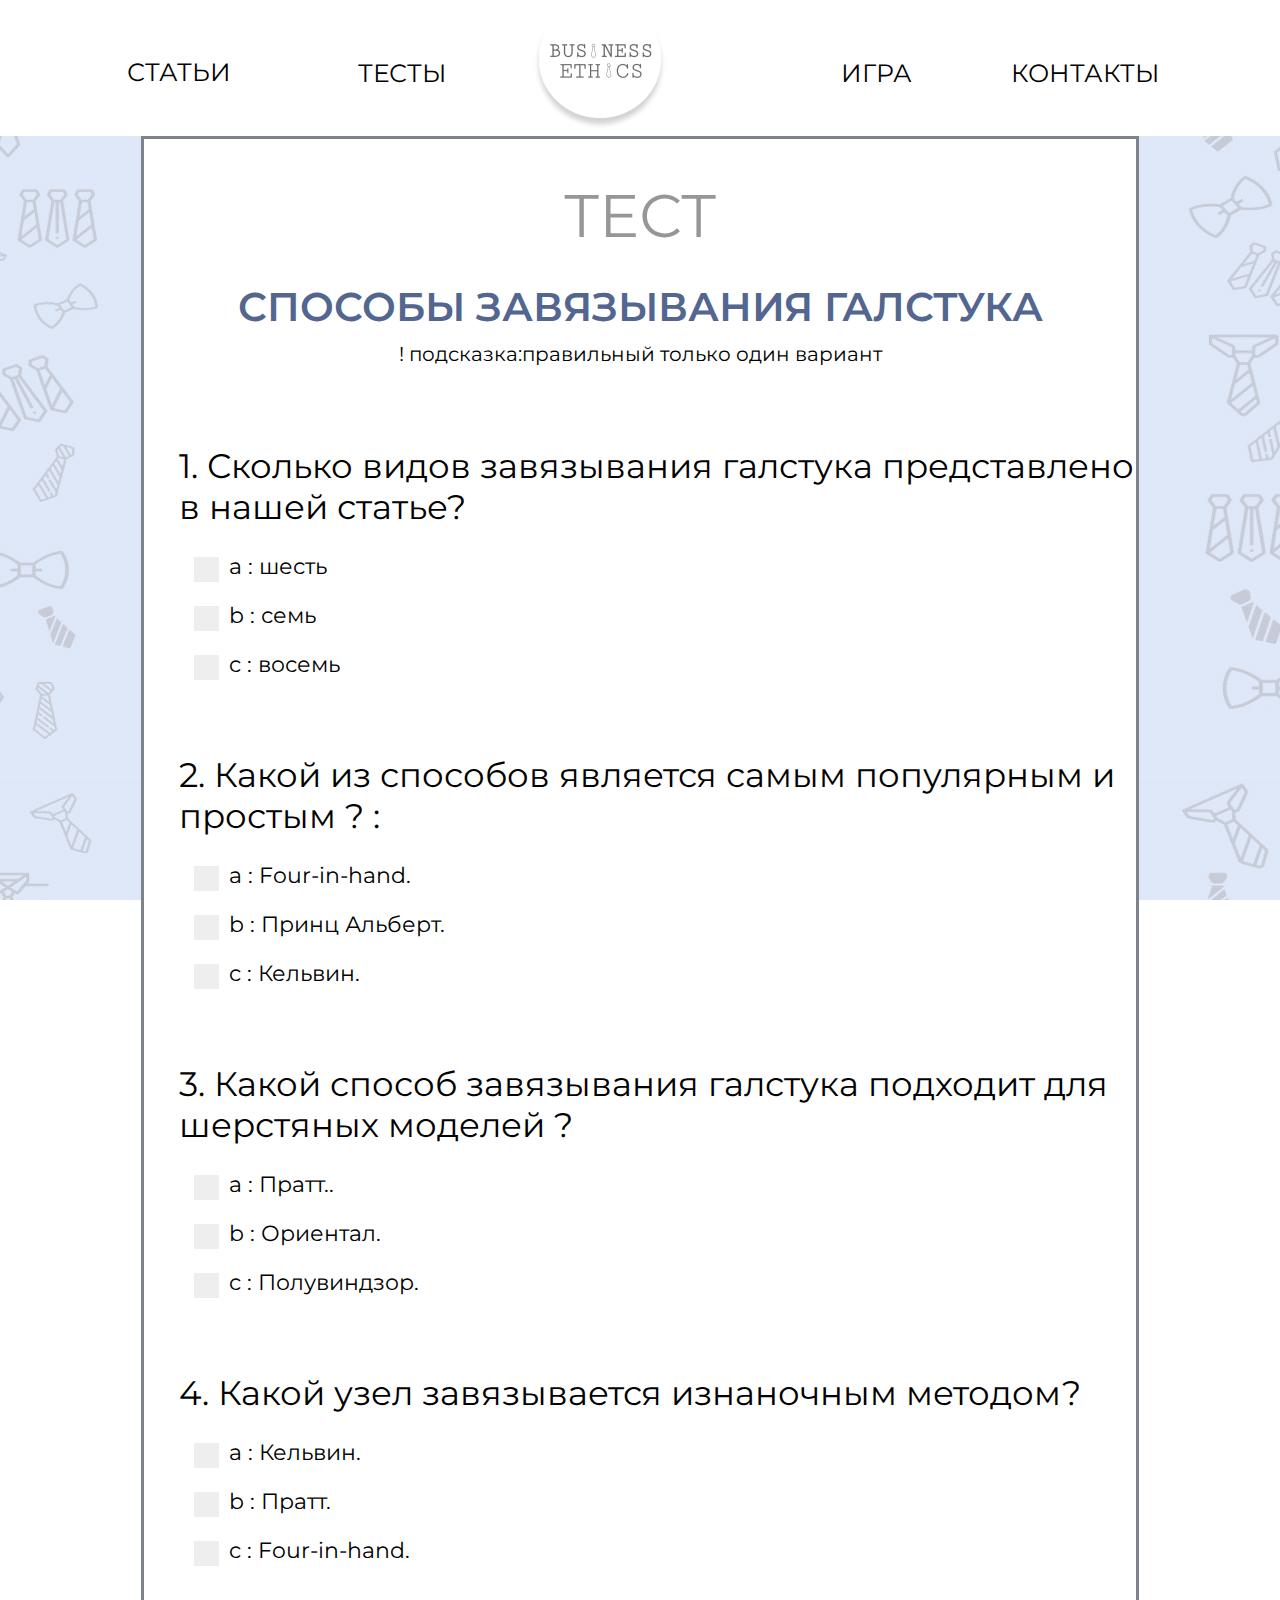
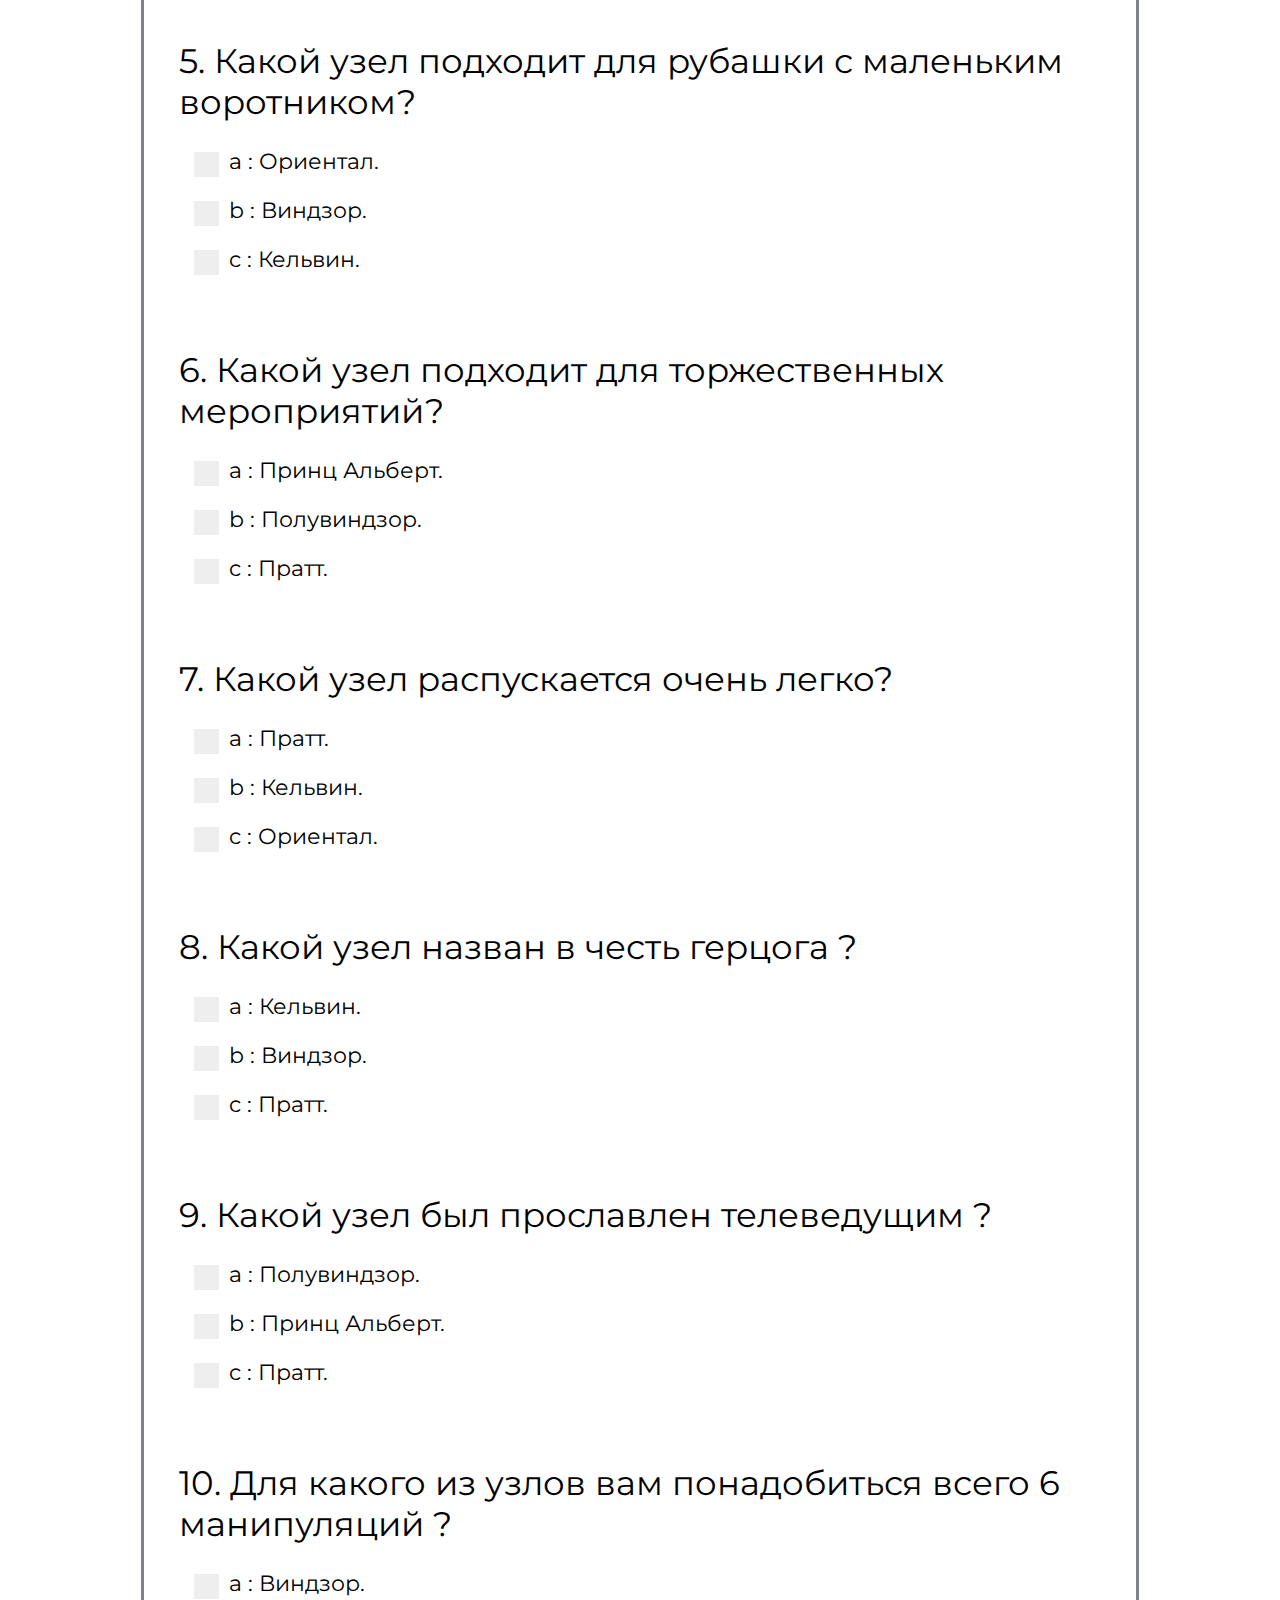
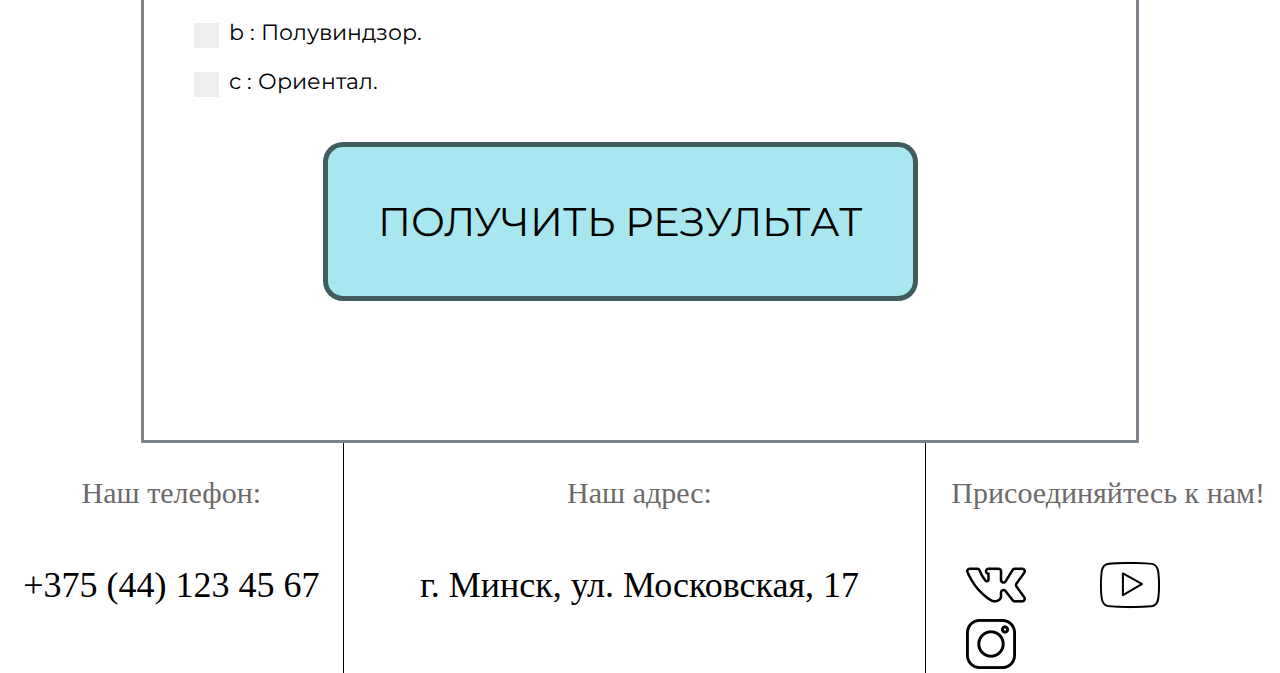
==== t1/index.html @ 7a1cf9e3 "Add files via upload" ====
<!DOCTYPE html>
<html lang="en" >
<head>
  <meta charset="UTF-8">
    <title>Тест</title>
  <link rel="stylesheet" href="./style.css">
  <meta name="viewport" content="width=device-width">
  <link rel="preconnect" href="https://fonts.googleapis.com">
  <link rel="preconnect" href="https://fonts.gstatic.com" crossorigin>
  <link href="https://fonts.googleapis.com/css2?family=Montserrat:wght@100;200;300;400;500;600;700;800;900&display=swap" rel="stylesheet">


</head>

    <!-- навигация -->
    <header>
  	  <nav>
  	    <div class="block1">
  	      <div class="article">
  	   <button class="article1">Статьи
  	   </button>
  	   <div class="article-content">
         <a href="../st1/galstyki.html" class="article11">статья №1  </a>
         <a href="../st2/women.html" class="article11">статья №2  </a>
         <a href="../st3/kostymman.html" class="article11">статья №3  </a>
         <a href="../st4/serverovka.html" class="article11">статья №4  </a>
         <a href="../st5/man.html" class="article11">статья №5  </a>
  	    </div>
  	  </div>
  	      <a href="#test">тесты</a>
  	    </div>
  		<div class="logo">
  			<a href="../index.html"><img src="../img_links/log.png" width="134" height="130" >
  		</div>
  	    <div class="block2">
  	  <a href="#game" class="game">игра</a>
  	  <a href="../contacts/contacts.html">контакты</a>
  	    </div>
  	  </nav>
  	</header>

  <body>
	<div class="main">
  <h1>тест</h1>
  <h2>СПОСОБЫ ЗАВЯЗЫВАНИЯ ГАЛСТУКА</h2>
  <h3>! подсказка:правильный только один вариант</h3>
  <div id="quiz"></div>
  <button id="submit">Получить результат </button>
  <div id="results"></div>
    <script  src="./script.js"></script>
</div>

<footer>
  <div>
    <div class="block">
      <p class="stage1">Наш телефон:</p>
      <p>+375 (44) 123 45 67</p>
    </div>
    <div class="block">
      <p class="stage1">Наш адрес:</p>
      <p>г. Минск, ул. Московская, 17</p>
    </div>
    <div class="block2">
      <p class="stage1">Присоединяйтесь к нам!</p>
      <img src="../img_links/vk.png" alt="vk">
      <img src="../img_links/youtube.png" alt="youtube">
      <img src="../img_links/instagram.png" alt="instagram" class="instagram">


    </div>
  </div>
</footer>

  </body>
</html>
---- t1/style.css ----
body
{
	margin:0;
	background-image: url(фон.png);
  background-attachment: fixed;
  background-repeat: repeat;
  background-position: top;
}

.main{
	background: #ffffff;
  width: 992px;
  height: 3501px;
  margin: auto;
  border: 3px solid #7D828B;
}


h1{
  font-family: 'Montserrat';
	font-style: normal;
	font-weight: 400;
	font-size: 60px;
	line-height: 73px;
	text-align: center;
	text-transform: uppercase;
	color: #969598;
}

h2{
  margin-top: -10px;
  padding-top: 0px;
  font-family: 'Montserrat';
	font-style: normal;
	font-weight: 600;
	font-size: 40px;
	line-height: 49px;
	text-align: center;
	color: #52668F;
}

h3{
  margin-top: -23px;
  font-family: 'Montserrat';
	font-style: normal;
	font-weight: 400;
	font-size: 20px;
	line-height: 24px;
	text-align: center;
	color: #000000;

}

.question{
  padding-left: 35px;
  padding-top: 60px;
  font-family: 'Montserrat';
	font-style: normal;
	font-weight: 400;
	font-size: 34px;
	line-height: 41px;
	text-align: left;
	color: #000000;

}

.answers {
  padding-top: 20px;
  font-family: 'Montserrat';
  font-style: normal;
  font-weight: 400;
  font-size: 30px;
  line-height: 37px;
  margin-left: 50px;
  color: #000000;
}

.answers label{
  display: block;
}

#submit{
  font-family: 'Montserrat';
  font-style: normal;
  font-weight: 400;
  font-size: 40px;
  line-height: 49px;
  background: rgba(110, 215, 229, 0.6);
  border: 5px solid rgba(0, 0, 0, 0.6);
  box-sizing: border-box;
  border-radius: 20px;
	padding: 50px;
	cursor: pointer;
	margin-bottom: 20px;
  margin-left: 18%;
}

#submit:hover{
	background: gray;
}


	#results{
		text-align: center;
    font-size: 22px;
    text-transform: uppercase;
		font-family: 'Montserrat';
		font-style: normal;
	}

	header{
		background-color: white;
	}
	header nav{
	  display: flex;
	  justify-content: space-between;
	  align-items:center;
	}



	header .block1{
	  display: flex;
	  justify-content: space-between;
	  margin-left: 121px;

	}

	header .block2{
	  display: flex;
	  justify-content: space-between;
	  margin-right: 121px;
	}


	header .article{
	  padding-right: 121px;
	  float: left;
	  overflow: hidden;
	}

	button{
	  text-decoration: none;
	  margin-top: 30px;
	}

	.article-content {
	    display: none;
	    position: absolute;
	    background-color: rgba(233, 239, 255, 0.8);;
	    min-width: 160px;
	    box-shadow: 0px 10px 16px 0px rgba(0,0,0,0.2);
	    z-index: 1;
	}


	button {
	  font-family: 'Montserrat';
	  font-style: normal;
	  font-weight: 400;
	  font-size: 25px;
	  line-height: 30px;
	  text-decoration: none;
	  background-color: white;
	  border: 0px;
	  text-transform: uppercase;
	}

	.article-content a {
	    float: none;
	    color: black;
	    padding: 7px 10px;
	    display: block;
	    text-align: left;
	    margin-top: 44px;
	    border-bottom: 1px solid black;
	    margin-left: 45px;
	    margin-right: 74px;
	    margin-bottom: 35px;
	}

	.article-content a:hover {

	}

	.article:hover .article-content {
	    display: block;
		margin-left:-80px;
	}

	.next1{
	  text-decoration: none;
	}



	header .game{
	    padding-right: 99px;
	}



	header nav a{
	  color: #000;
	  font-family: 'Montserrat',normal;
	  font-weight: 400;
	  font-size: 25px;
	  line-height: 30px;
	  padding-top: 32px;
	  padding-bottom: 22px;
	  text-transform: uppercase;
		text-decoration: none;
	}


	header nav a:hover{
	  font-size: 28px;
		text-decoration: none;
	  color: #000;
		text-decoration: underline;
	}



input {
    background-color: initial;
    cursor: default;
    appearance: auto;
    box-sizing: border-box;
    margin: 3px 3px 3px 4px;
    padding: initial;
    border: initial;
		user-select: none;

	}


	.footer
	{
		background: #FFFFFF;
		height: 207px;
	}
	footer {
	  background-color: #FFF;
	  position: relative;
	}

	footer > div {
	  display: grid;
	  grid-template-columns: 3fr 5fr 3fr;
	  column-gap: 10px;

	}

	footer .block{

	  border-right: 1px solid;
	}

	footer .block2{

	}

	footer p{
	  text-align: center;
	  font-family: 'Playfair Display';
	  font-style: normal;
	  font-weight: 400;
	  font-size: 36px;
	  line-height: 48px;
	  font-family: 'Space Grotesk',normal;
	  color: #000000;
	  padding-bottom: 12px;
	}

	footer p.stage1{
	   color: #6D6A6A;
	   font-family: 'Playfair Display';
	   font-style: normal;
	   font-weight: 400;
	   font-size: 30px;
	   line-height: 40px;
	}

	footer img{
	  padding-left: 30px;
	  padding-right: 40px;
	}

	footer img .instagram{
	  padding-left: 30px;
	  padding-right: 40px;
	}









	@media (max-width:767px) {

	.main{
		width: 280%;
		margin-left: 138px;
		width: 864px;
		height: 3665px;
		padding-right: 70px;

	}

	#submit{
		margin-left: 22%;
	}

	header{
		width: 328%;
	}

	.article:hover .article-content {
	  margin-left: -17px;
	}

	  .article11{
	    font-size: 38px;
	  }

	  .article11:hover{
	      font-size: 38px;
	  }

	  header nav .block1{
	    margin-left: 15px;
	  }

	  header nav .block2{
	    margin-left: 60px;
	  }

	  header nav a{
	    font-size: 50px;
	  }

	  header nav a:hover{
	    font-size: 50px;
	  }

	  header nav button{
	    font-size: 50px;
	  }

		FOOTER{
	    WIDTH: 1232PX;
	  }

	  footer img{
		padding-left: 14px;
	padding-right: 36px;
		}


	}


	.container {
	  display: block;
	  position: relative;
	  padding-left: 35px;
	  margin-bottom: 12px;
	  cursor: pointer;
	  font-size: 22px;
	  -webkit-user-select: none;
	  -moz-user-select: none;
	  -ms-user-select: none;
	  user-select: none;
	}

	/* Hide the browser's default checkbox */
	.container input {
	  position: absolute;
	  opacity: 0;
	  cursor: pointer;
	  height: 0;
	  width: 0;
	}

	/* Create a custom checkbox */
	.checkmark {
	  position: absolute;
	  top: 0;
	  left: 0;
	  height: 25px;
	  width: 25px;
	  background-color: #eee;
		margin-top: 9px;
	}

	/* On mouse-over, add a grey background color */
	.container:hover input ~ .checkmark {
	  background-color: #ccc;
	}

	/* When the checkbox is checked, add a blue background */
	/* .container input:checked ~ .checkmark {
	  background-color: #2196F3;
	} */

	/* Create the checkmark/indicator (hidden when not checked) */
	.checkmark:after {
	  content: "";
	  position: absolute;
	  display: none;
	}

	/* Show the checkmark when checked */
	.container input:checked ~ .checkmark:after {
	  display: block;
	}

	/* Style the checkmark/indicator */
	.container .checkmark:after {
	  left: 9px;
	  top: 5px;
	  width: 5px;
	  height: 10px;
	  border: solid #52668F;
	  border-width: 0 3px 3px 0;
	  -webkit-transform: rotate(45deg);
	  -ms-transform: rotate(45deg);
	  transform: rotate(45deg);
	}
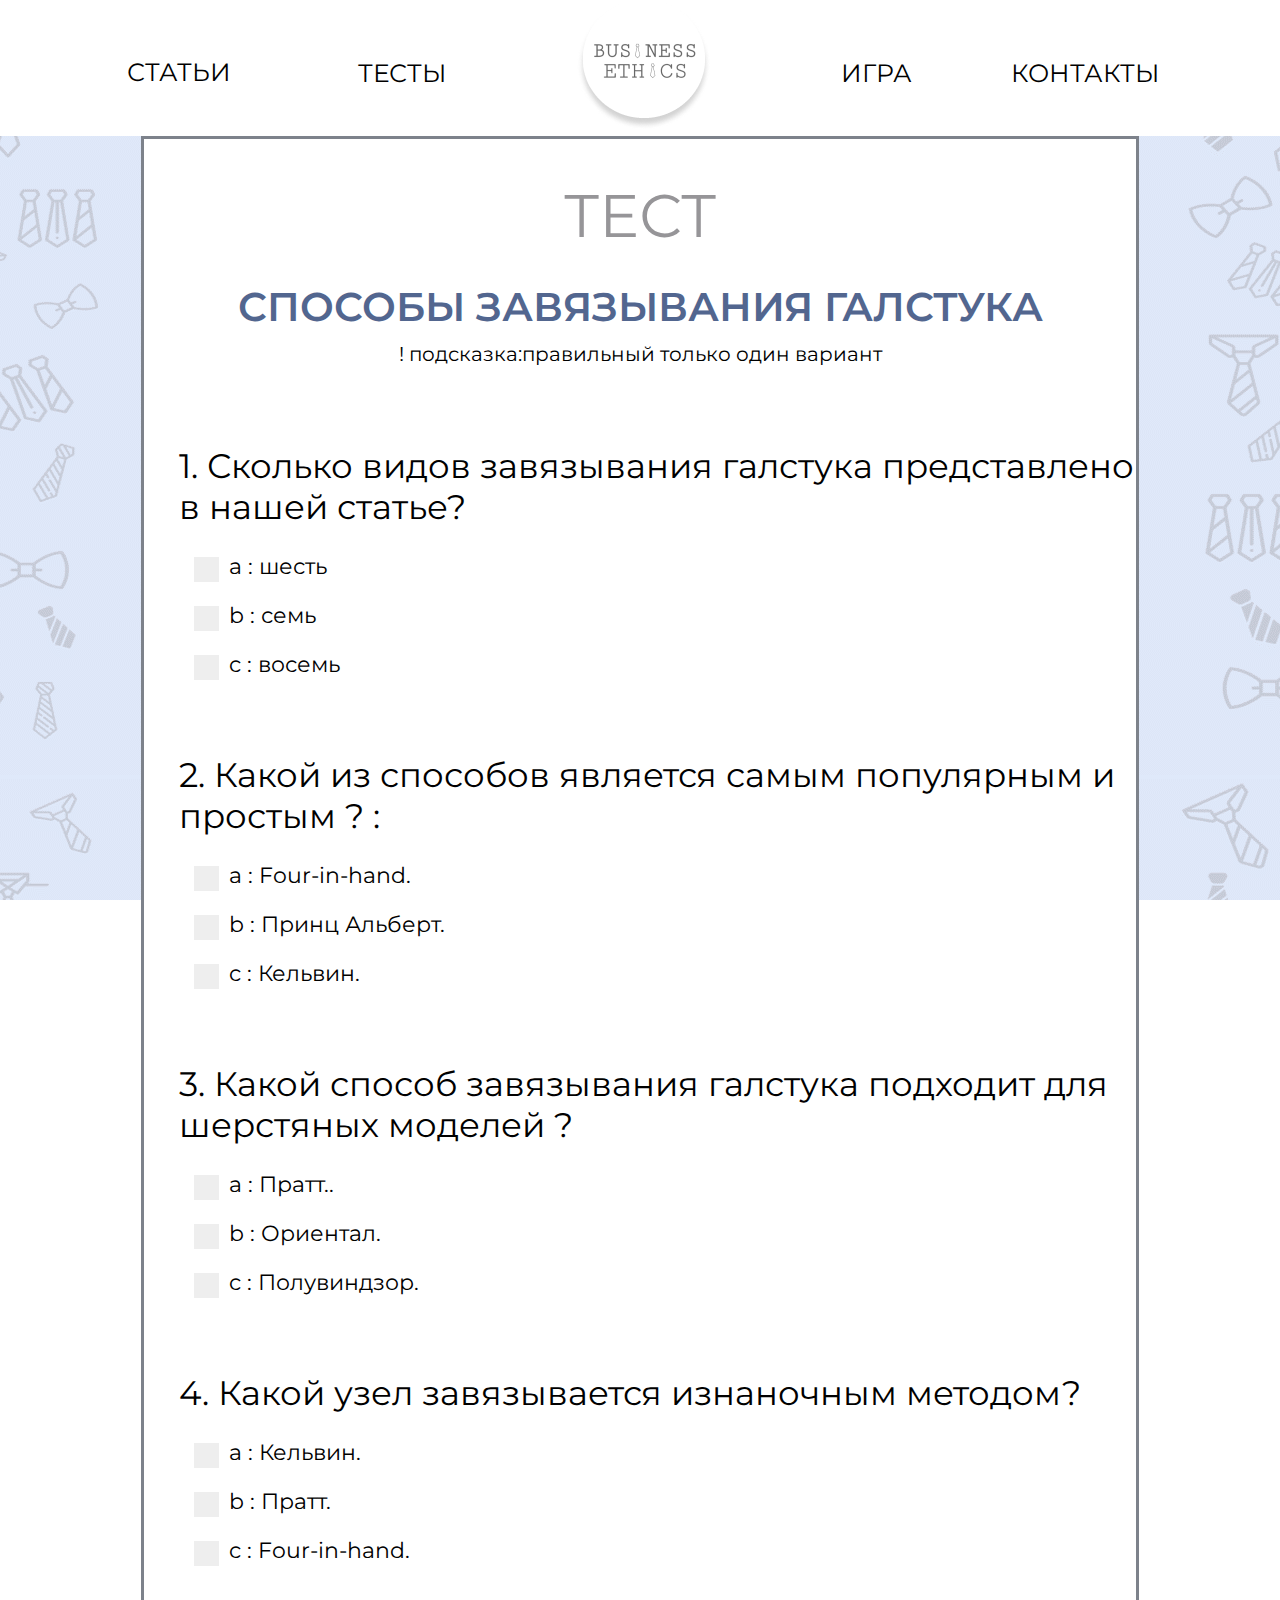
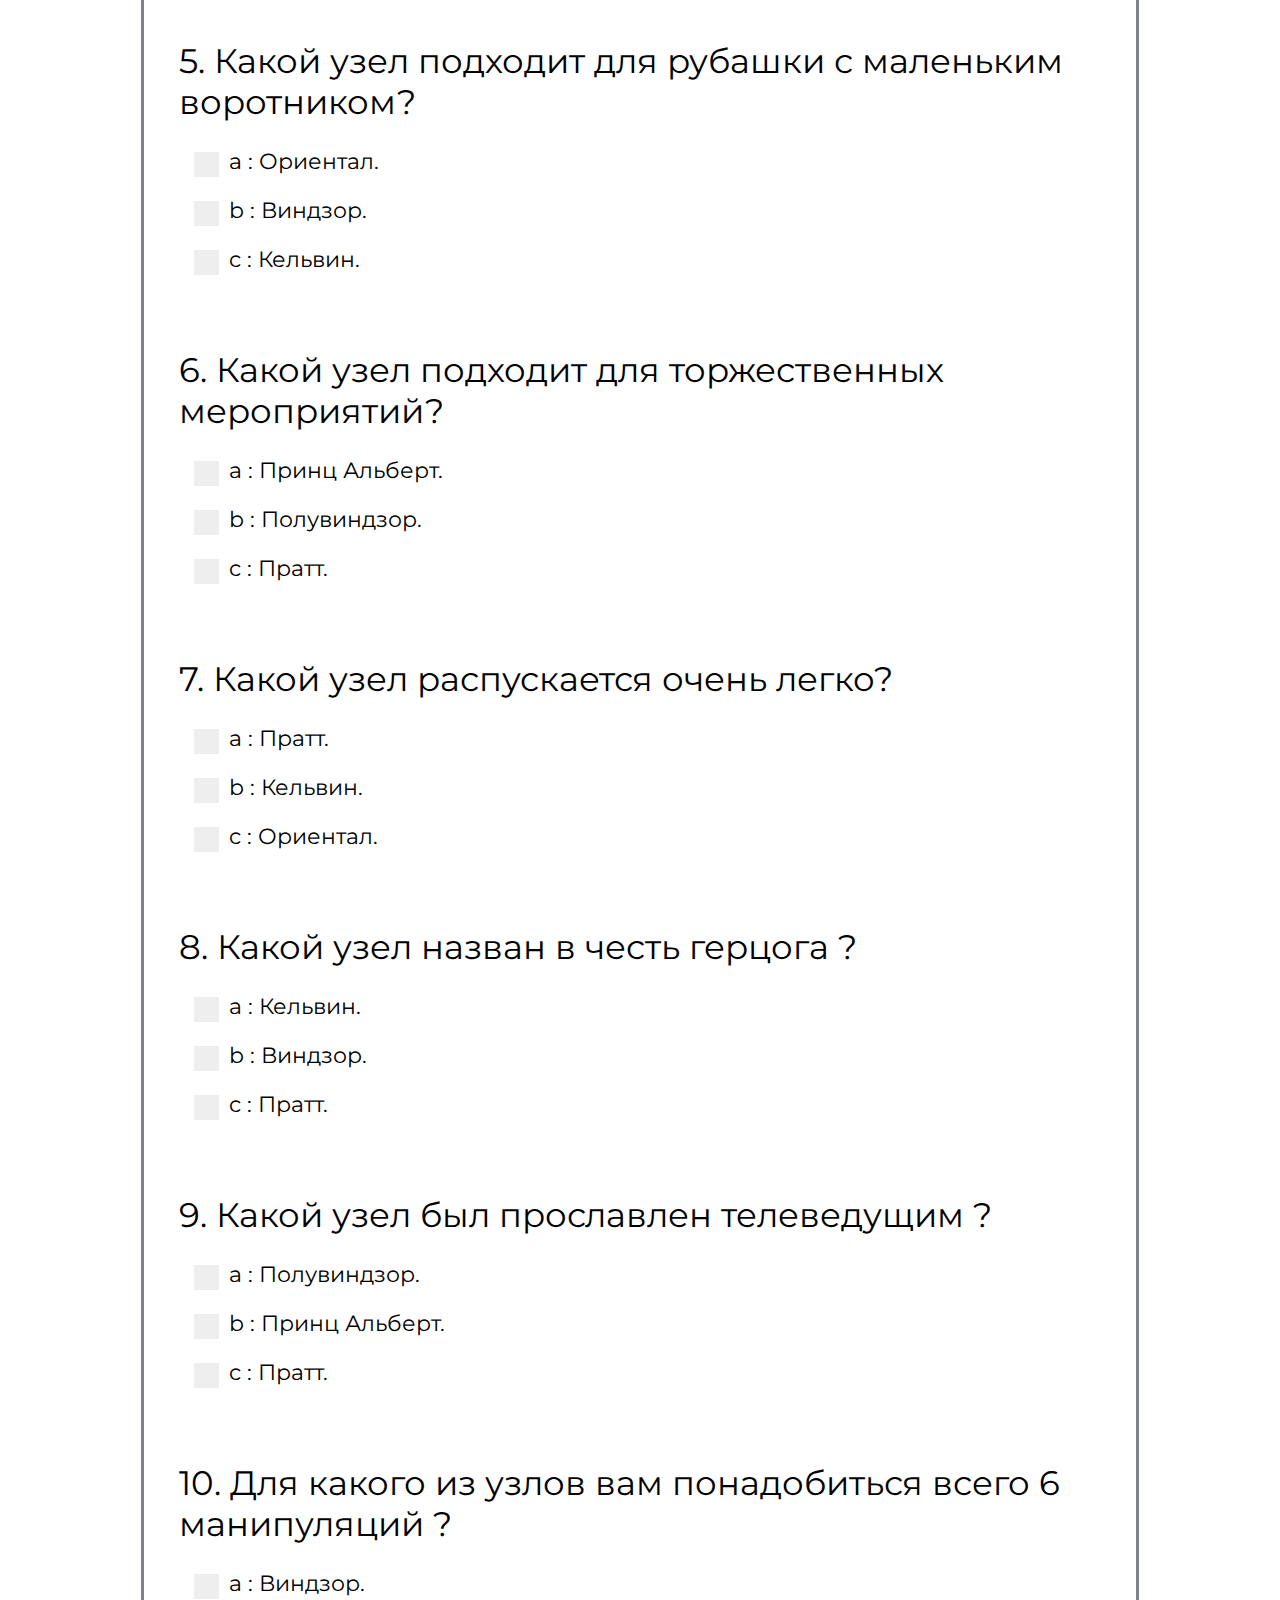
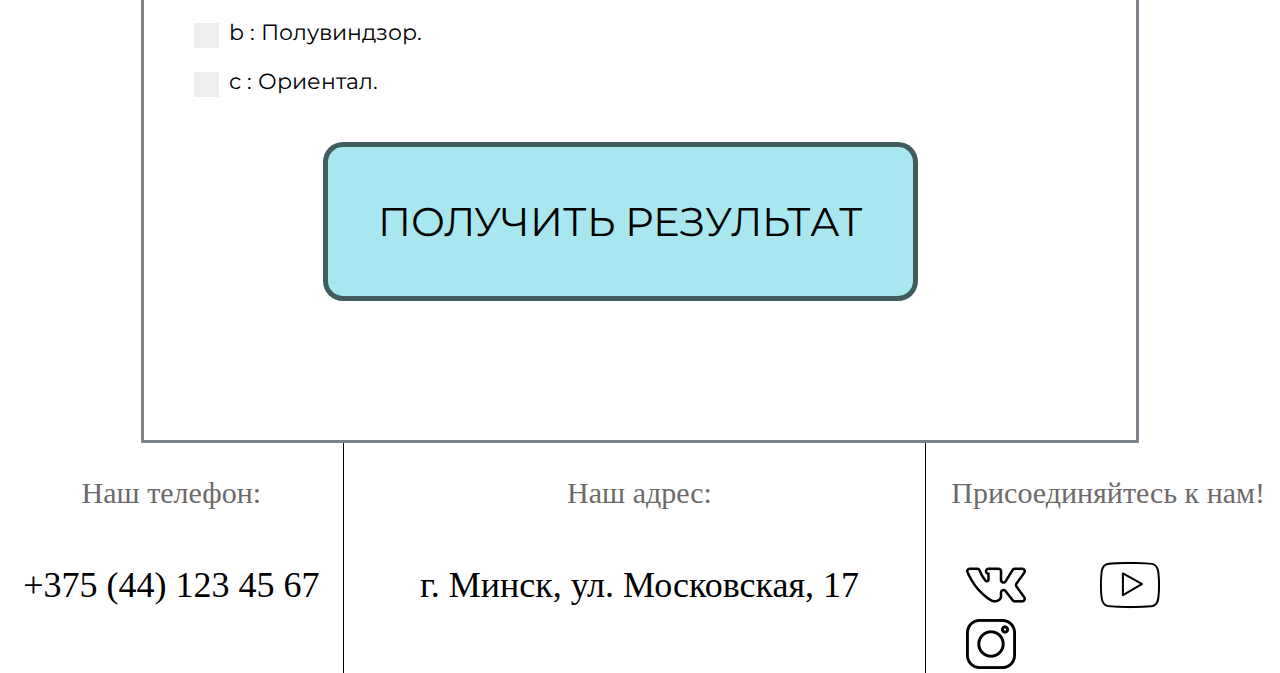
==== commit cc1531b9: "Add files via upload" ====
--- a/t1/index.html
+++ b/t1/index.html
@@ -14,31 +14,33 @@
 
     <!-- навигация -->
     <header>
-  	  <nav>
-  	    <div class="block1">
-  	      <div class="article">
-  	   <button class="article1">Статьи
-  	   </button>
-  	   <div class="article-content">
+      <nav>
+        <div class="block1">
+          <div class="article">
+       <button class="article1">Статьи
+       </button>
+       <div class="article-content">
          <a href="../st1/galstyki.html" class="article11">статья №1  </a>
          <a href="../st2/women.html" class="article11">статья №2  </a>
          <a href="../st3/kostymman.html" class="article11">статья №3  </a>
          <a href="../st4/serverovka.html" class="article11">статья №4  </a>
          <a href="../st5/man.html" class="article11">статья №5  </a>
-  	    </div>
-  	  </div>
-  	      <a href="#test">тесты</a>
-  	    </div>
-  		<div class="logo">
-  			<a href="../index.html"><img src="../img_links/log.png" width="134" height="130" >
-  		</div>
-  	    <div class="block2">
-  	  <a href="#game" class="game">игра</a>
-  	  <a href="../contacts/contacts.html">контакты</a>
-  	    </div>
-  	  </nav>
-  	</header>
+      </div>
+      </div>
+          <a href="#test">тесты</a>
+        </div>
+      <div class="logo">
 
+        <a href="../index.html"><img src="../img_links/log.png" width="134" height="130"></a>
+
+      </div>
+        <div class="block2">
+      <a href="#game" class="game">игра</a>
+
+      <a href="../contacts/contacts.html">контакты</a>
+        </div>
+      </nav>
+    </header>
   <body>
 	<div class="main">
   <h1>тест</h1>
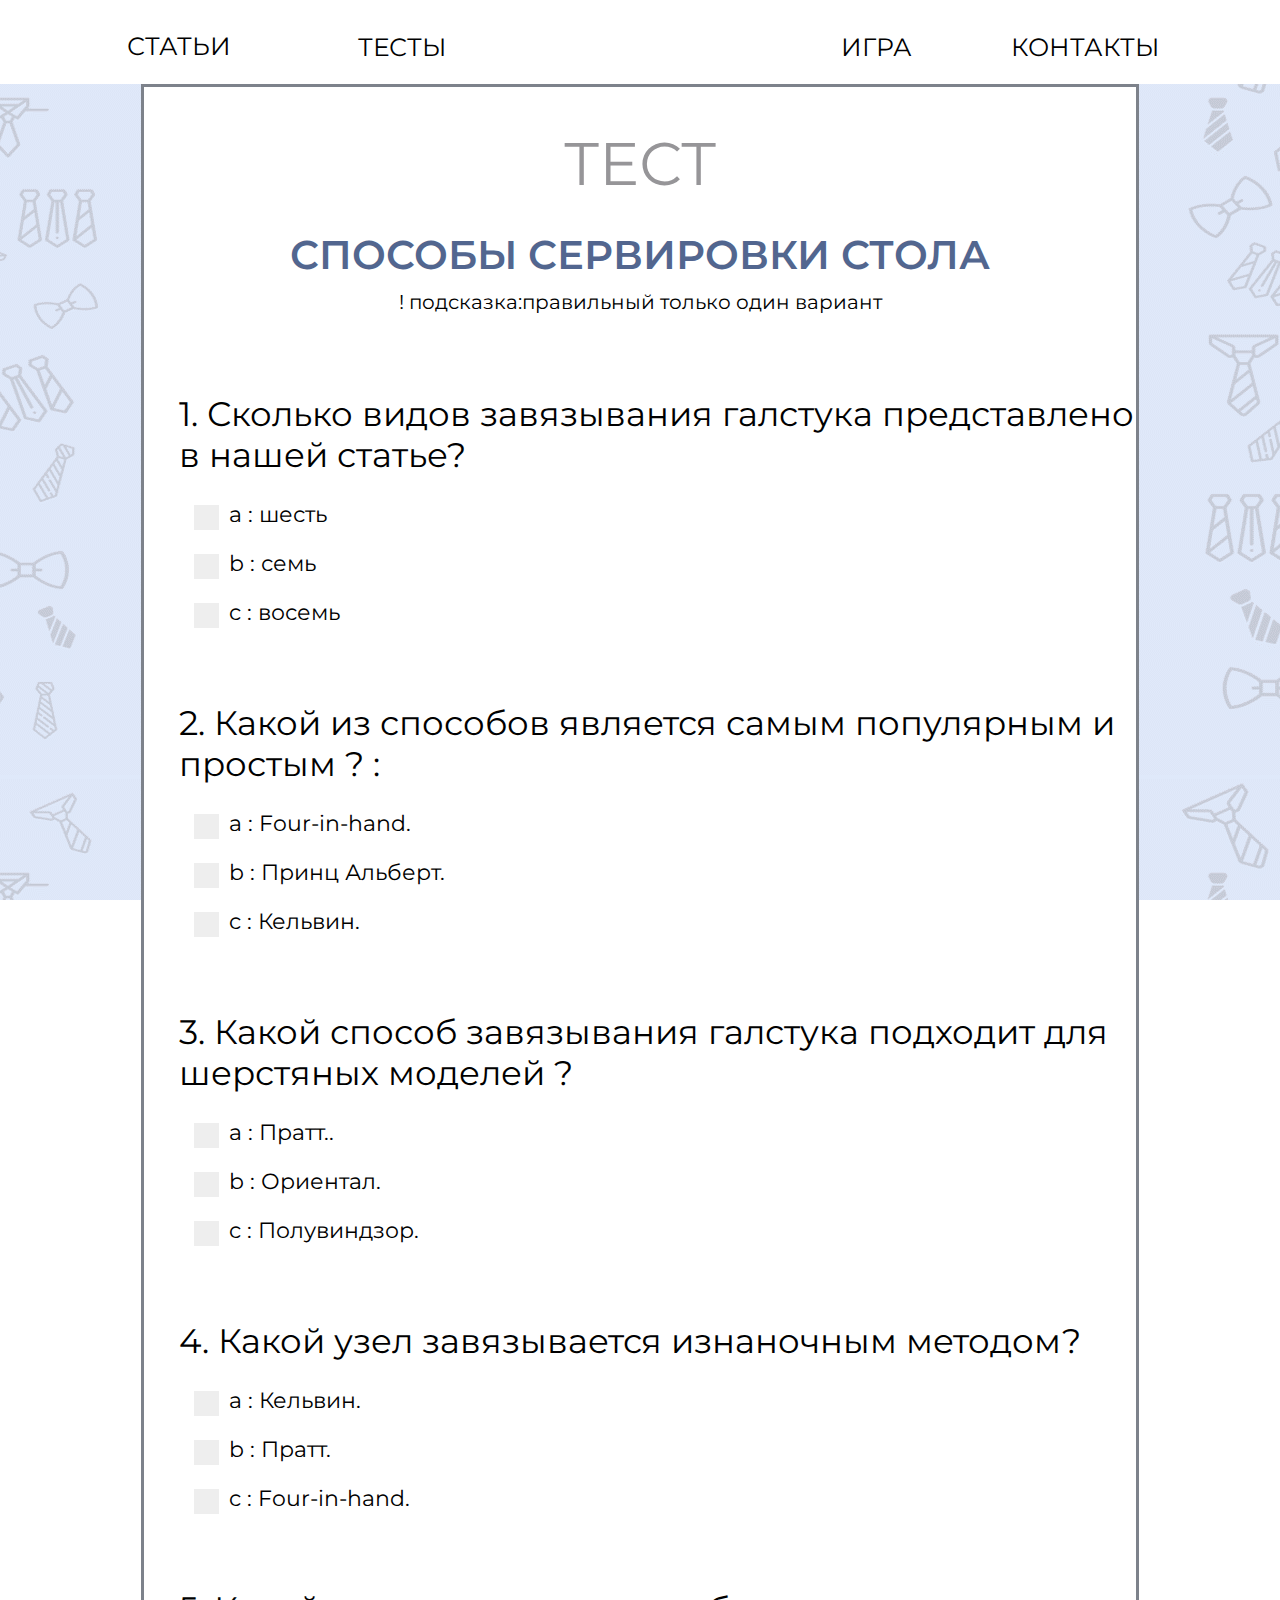
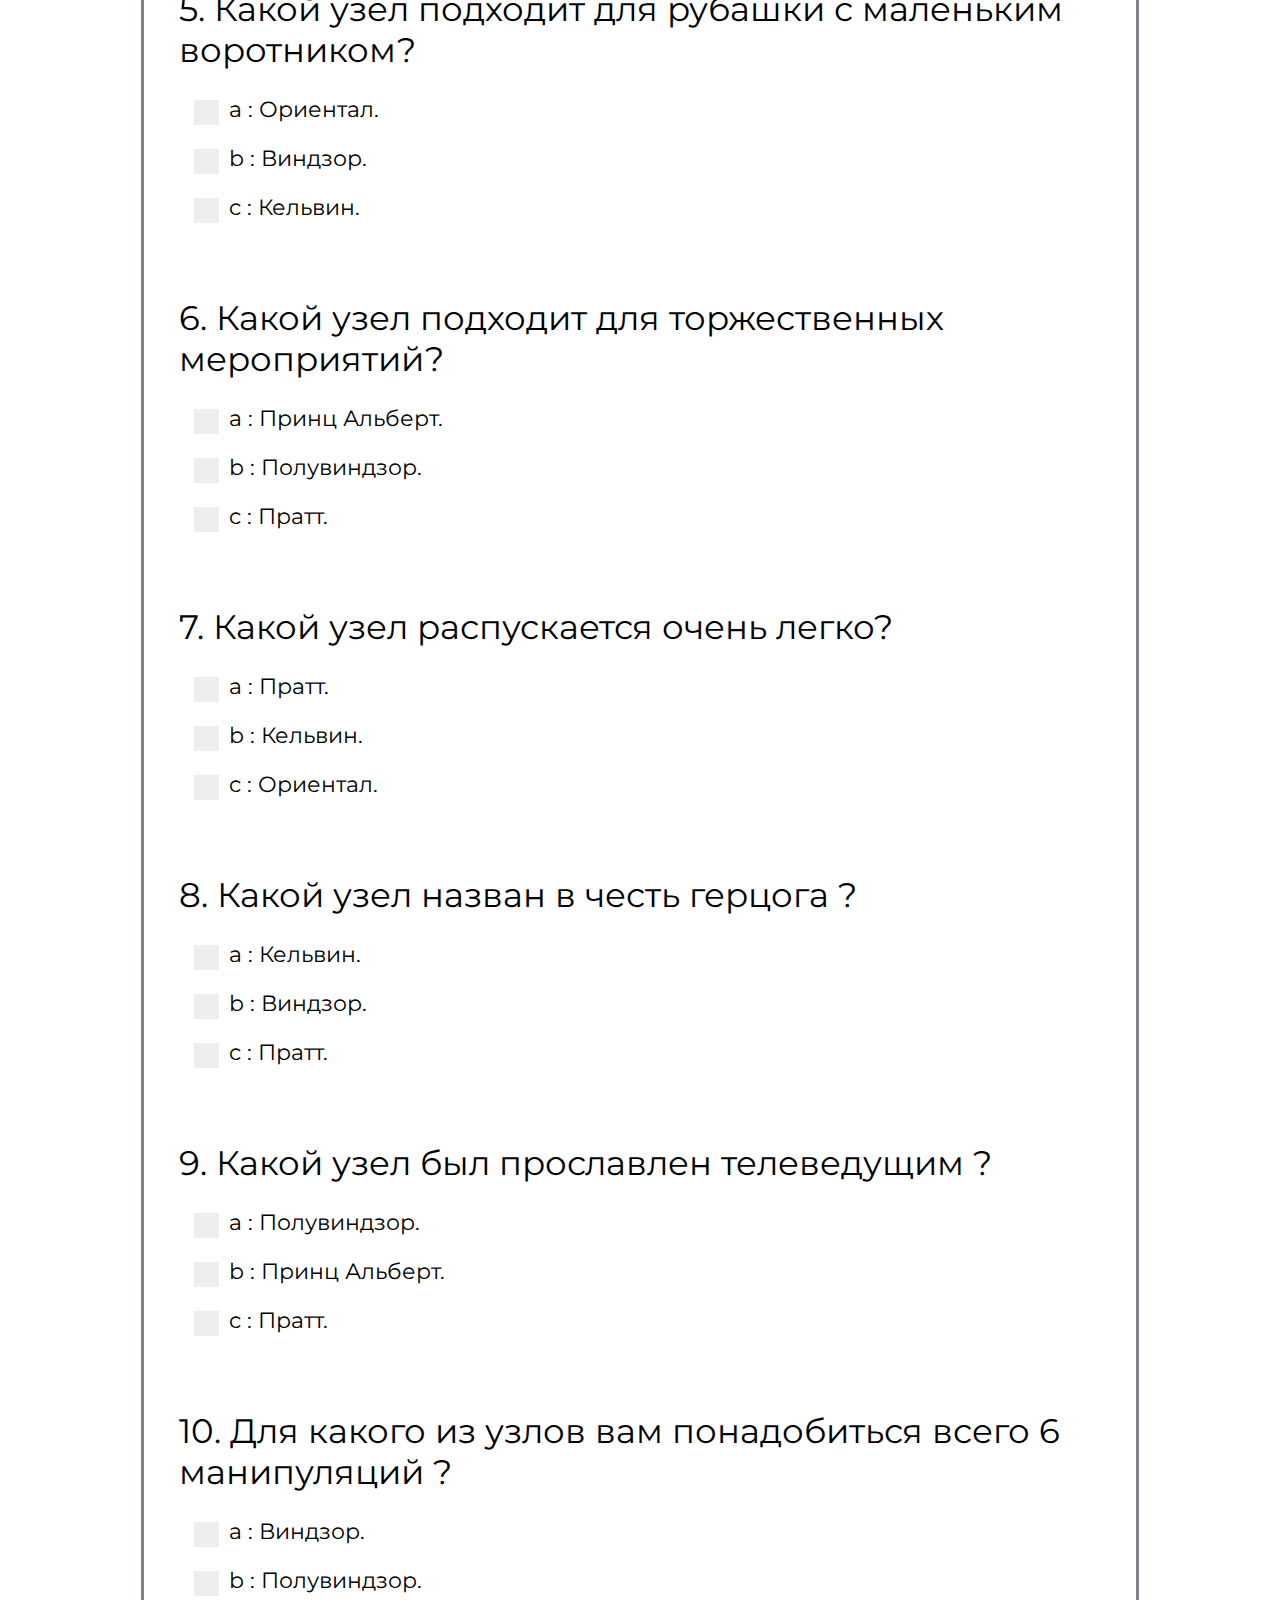
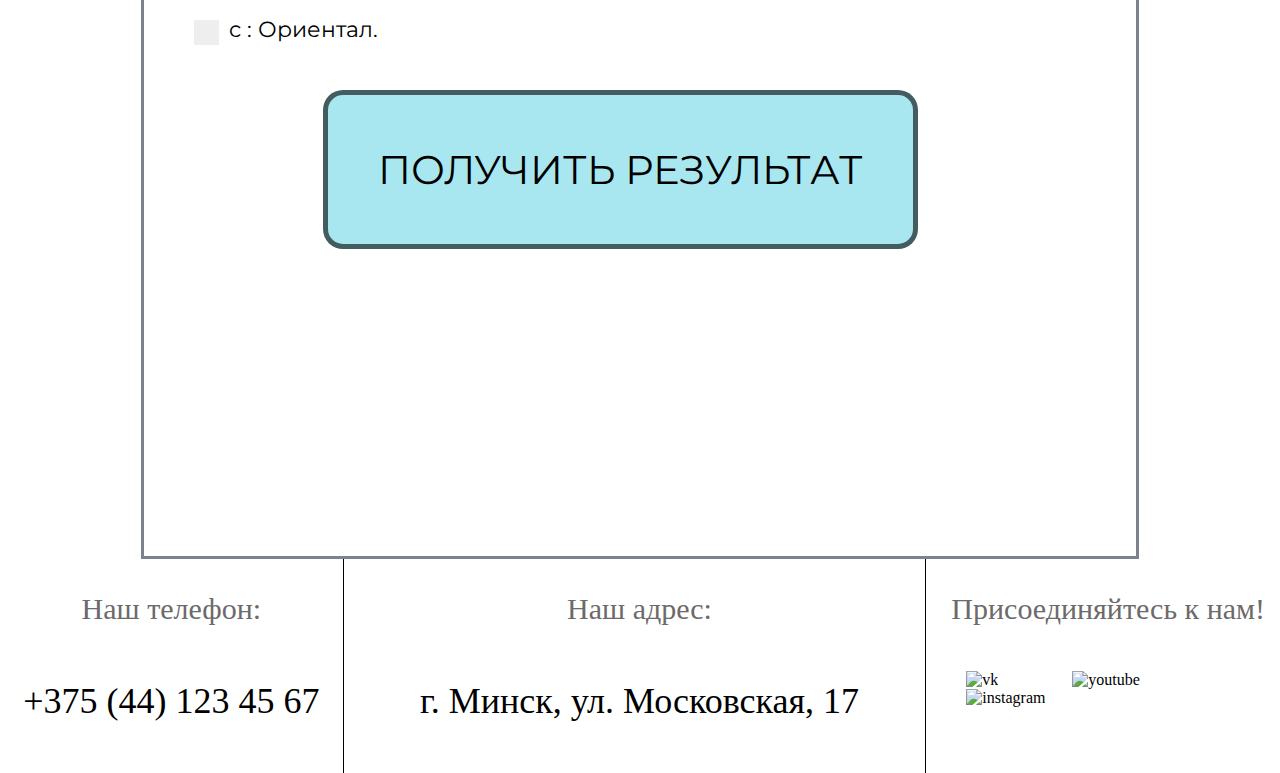
==== commit 246d0e72: "Add files via upload" ====
--- a/t1/index.html
+++ b/t1/index.html
@@ -2,13 +2,12 @@
 <html lang="en" >
 <head>
   <meta charset="UTF-8">
-    <title>Тест</title>
+  <title>Галстук</title>
   <link rel="stylesheet" href="./style.css">
   <meta name="viewport" content="width=device-width">
   <link rel="preconnect" href="https://fonts.googleapis.com">
   <link rel="preconnect" href="https://fonts.gstatic.com" crossorigin>
   <link href="https://fonts.googleapis.com/css2?family=Montserrat:wght@100;200;300;400;500;600;700;800;900&display=swap" rel="stylesheet">
-
 
 </head>
 
@@ -20,31 +19,25 @@
        <button class="article1">Статьи
        </button>
        <div class="article-content">
-         <a href="../st1/galstyki.html" class="article11">статья №1  </a>
-         <a href="../st2/women.html" class="article11">статья №2  </a>
-         <a href="../st3/kostymman.html" class="article11">статья №3  </a>
-         <a href="../st4/serverovka.html" class="article11">статья №4  </a>
-         <a href="../st5/man.html" class="article11">статья №5  </a>
-      </div>
+          <a href="#article" class="article11">статья №1  </a>
+          <a href="#article" class="article11">статья №2  </a>
+          <a href="#article" class="article11">статья №3  </a>
+          <a href="#article" class="article11">статья №4  </a>
+          <a href="#article" class="article11">статья №5  </a>
+        </div>
       </div>
           <a href="#test">тесты</a>
         </div>
-      <div class="logo">
-
-        <a href="../index.html"><img src="../img_links/log.png" width="134" height="130"></a>
-
-      </div>
         <div class="block2">
       <a href="#game" class="game">игра</a>
-
-      <a href="../contacts/contacts.html">контакты</a>
+      <a href="#contacts">контакты</a>
         </div>
       </nav>
     </header>
   <body>
 	<div class="main">
   <h1>тест</h1>
-  <h2>СПОСОБЫ ЗАВЯЗЫВАНИЯ ГАЛСТУКА</h2>
+  <h2>СПОСОБЫ СЕРВИРОВКИ СТОЛА</h2>
   <h3>! подсказка:правильный только один вариант</h3>
   <div id="quiz"></div>
   <button id="submit">Получить результат </button>
@@ -64,9 +57,9 @@
     </div>
     <div class="block2">
       <p class="stage1">Присоединяйтесь к нам!</p>
-      <img src="../img_links/vk.png" alt="vk">
-      <img src="../img_links/youtube.png" alt="youtube">
-      <img src="../img_links/instagram.png" alt="instagram" class="instagram">
+      <img src="vk.png" alt="vk">
+      <img src="youtube.png" alt="youtube">
+      <img src="instagram.png" alt="instagram" class="instagram">
 
 
     </div>
--- a/t1/style.css
+++ b/t1/style.css
@@ -6,12 +6,14 @@
   background-attachment: fixed;
   background-repeat: repeat;
   background-position: top;
+
 }
 
 .main{
 	background: #ffffff;
   width: 992px;
-  height: 3501px;
+  height: 3669px;
+
   margin: auto;
   border: 3px solid #7D828B;
 }
@@ -100,6 +102,10 @@
 	background: gray;
 }
 
+header nav{
+  display: flex;
+  justify-content: space-between;
+}
 
 	#results{
 		text-align: center;
@@ -109,117 +115,124 @@
 		font-style: normal;
 	}
 
-	header{
-		background-color: white;
-	}
-	header nav{
-	  display: flex;
-	  justify-content: space-between;
-	  align-items:center;
-	}
-
-
-
-	header .block1{
-	  display: flex;
-	  justify-content: space-between;
-	  margin-left: 121px;
-
-	}
-
-	header .block2{
-	  display: flex;
-	  justify-content: space-between;
-	  margin-right: 121px;
-	}
-
-
-	header .article{
-	  padding-right: 121px;
-	  float: left;
-	  overflow: hidden;
-	}
-
-	button{
-	  text-decoration: none;
-	  margin-top: 30px;
-	}
-
-	.article-content {
-	    display: none;
-	    position: absolute;
-	    background-color: rgba(233, 239, 255, 0.8);;
-	    min-width: 160px;
-	    box-shadow: 0px 10px 16px 0px rgba(0,0,0,0.2);
-	    z-index: 1;
-	}
-
-
-	button {
-	  font-family: 'Montserrat';
-	  font-style: normal;
-	  font-weight: 400;
-	  font-size: 25px;
-	  line-height: 30px;
-	  text-decoration: none;
-	  background-color: white;
-	  border: 0px;
-	  text-transform: uppercase;
-	}
-
-	.article-content a {
-	    float: none;
-	    color: black;
-	    padding: 7px 10px;
-	    display: block;
-	    text-align: left;
-	    margin-top: 44px;
-	    border-bottom: 1px solid black;
-	    margin-left: 45px;
-	    margin-right: 74px;
-	    margin-bottom: 35px;
-	}
-
-	.article-content a:hover {
-
-	}
-
-	.article:hover .article-content {
-	    display: block;
-		margin-left:-80px;
-	}
-
-	.next1{
-	  text-decoration: none;
-	}
-
-
-
-	header .game{
-	    padding-right: 99px;
-	}
-
-
-
-	header nav a{
-	  color: #000;
-	  font-family: 'Montserrat',normal;
-	  font-weight: 400;
-	  font-size: 25px;
-	  line-height: 30px;
-	  padding-top: 32px;
-	  padding-bottom: 22px;
-	  text-transform: uppercase;
-		text-decoration: none;
-	}
-
-
-	header nav a:hover{
-	  font-size: 28px;
-		text-decoration: none;
-	  color: #000;
-		text-decoration: underline;
-	}
+header .block1{
+  display: flex;
+  justify-content: space-between;
+  margin-left: 121px;
+
+}
+
+header .block2{
+  display: flex;
+  justify-content: space-between;
+  margin-right: 121px;
+}
+
+
+header{
+	background-color: white;
+	justify-content: space-between;
+}
+
+header .article{
+  padding-right: 121px;
+  float: left;
+  overflow: hidden;
+
+}
+
+button{
+  text-decoration: none;
+  margin-top: 30px;
+}
+
+.article-content {
+    display: none;
+    position: absolute;
+    background-color: rgba(233, 239, 255, 0.8);;
+    min-width: 160px;
+    box-shadow: 0px 10px 16px 0px rgba(0,0,0,0.2);
+    z-index: 1;
+
+}
+
+.article1{
+	color: black;
+}
+
+button {
+  font-family: 'Montserrat';
+  font-style: normal;
+  font-weight: 400;
+  font-size: 25px;
+  line-height: 30px;
+  text-decoration: none;
+  background-color: white;
+  border: 0px;
+  text-transform: uppercase;
+	color: black;
+}
+
+.article-content a {
+    float: none;
+    color: black;
+    padding: 7px 10px;
+    display: block;
+    text-align: left;
+    margin-top: 44px;
+    border-bottom: 1px solid black;
+    margin-left: 45px;
+    margin-right: 74px;
+    margin-bottom: 35px;
+}
+
+.article-content a:hover {
+	text-decoration: underline;
+}
+
+.article:hover .article-content {
+    display: block;
+    margin-left: -80px;
+}
+
+.next1{
+  text-decoration: none;
+}
+
+
+
+header .game{
+    padding-right: 99px;
+}
+
+
+
+header nav a{
+  color: #000;
+  font-family: 'Montserrat',normal;
+  font-weight: 400;
+  font-size: 25px;
+  line-height: 30px;
+  padding-top: 32px;
+  padding-bottom: 22px;
+  text-transform: uppercase;
+	text-decoration: none;
+}
+
+
+header nav a:hover{
+  font-size: 28px;
+  text-decoration: underline;
+  color: #000;
+}
+
+
+
+
+
+
+
+
 
 
 
@@ -305,11 +318,10 @@
 
 	.main{
 		width: 280%;
-		margin-left: 138px;
-		width: 864px;
-		height: 3665px;
-		padding-right: 70px;
-
+		    margin-left: 113px;
+		    width: 945px;
+		    height: 3669px;
+		    padding-right: 66px;
 	}
 
 	#submit{
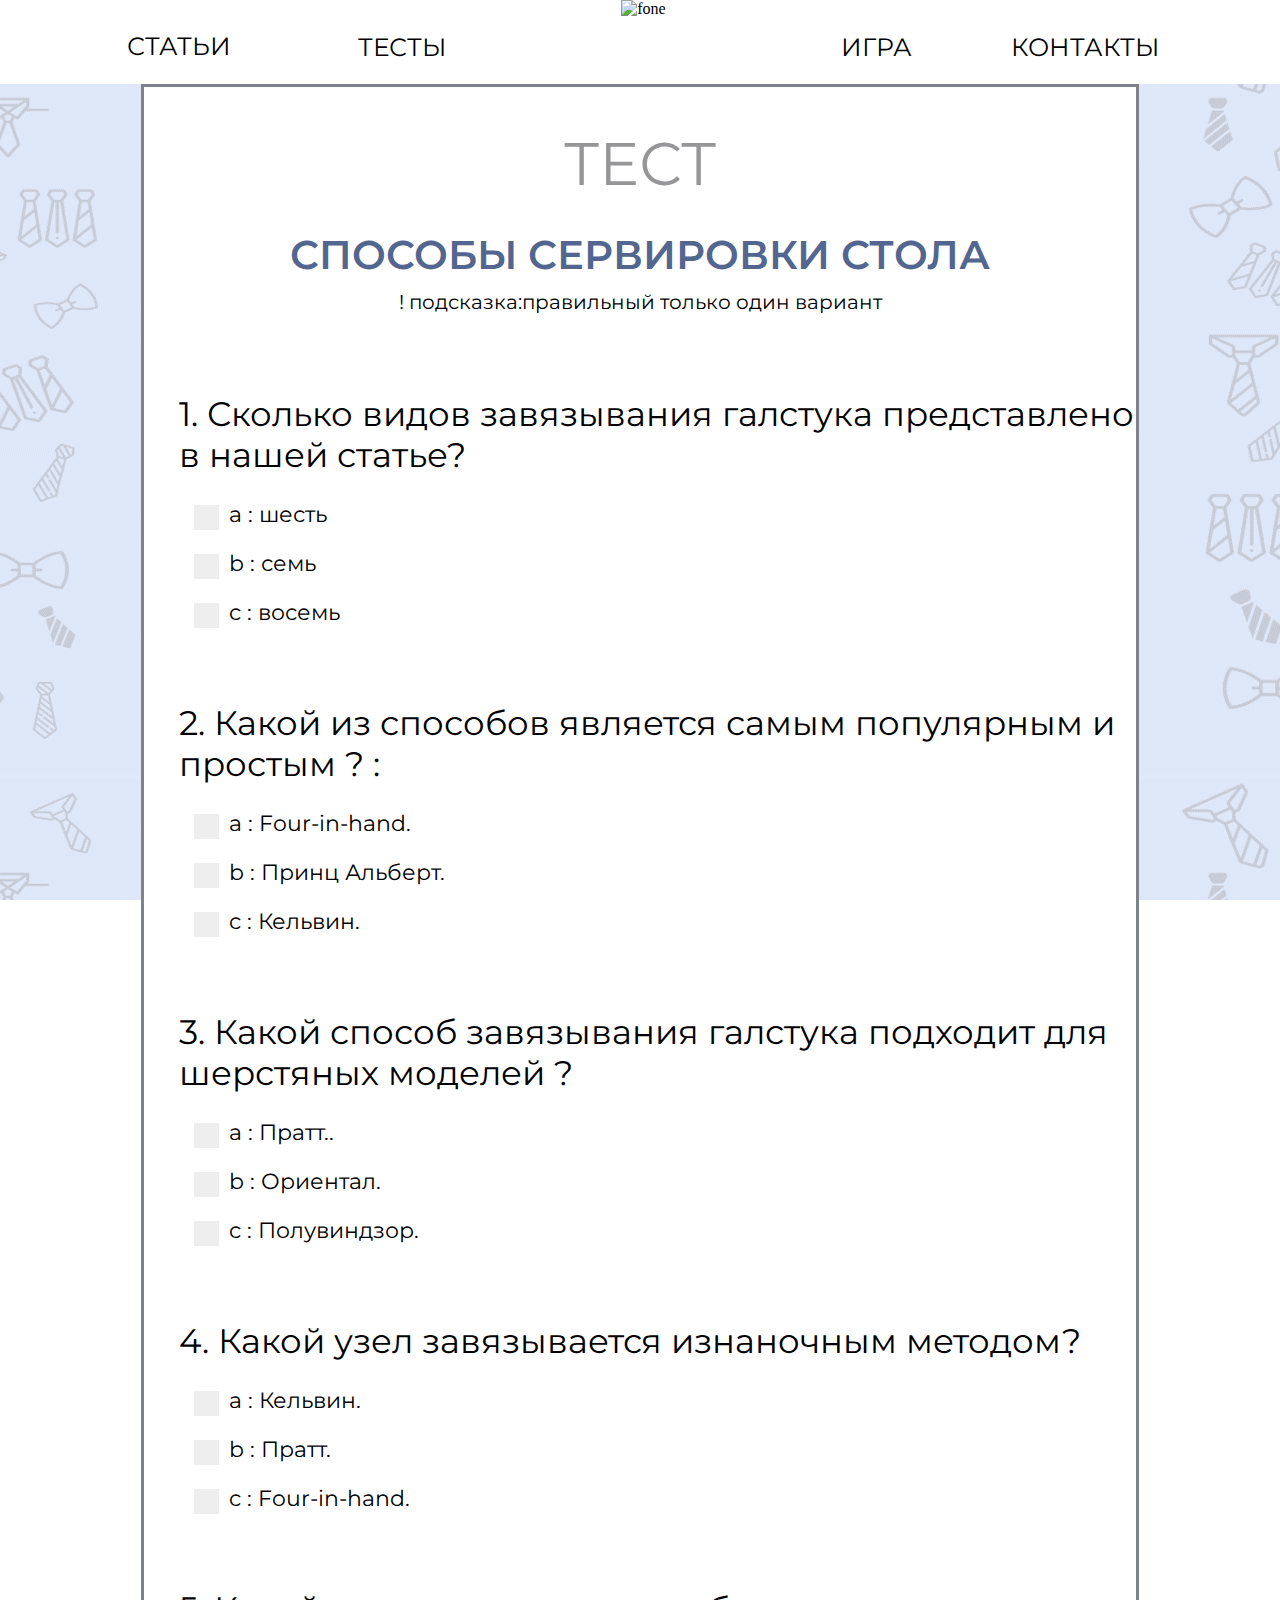
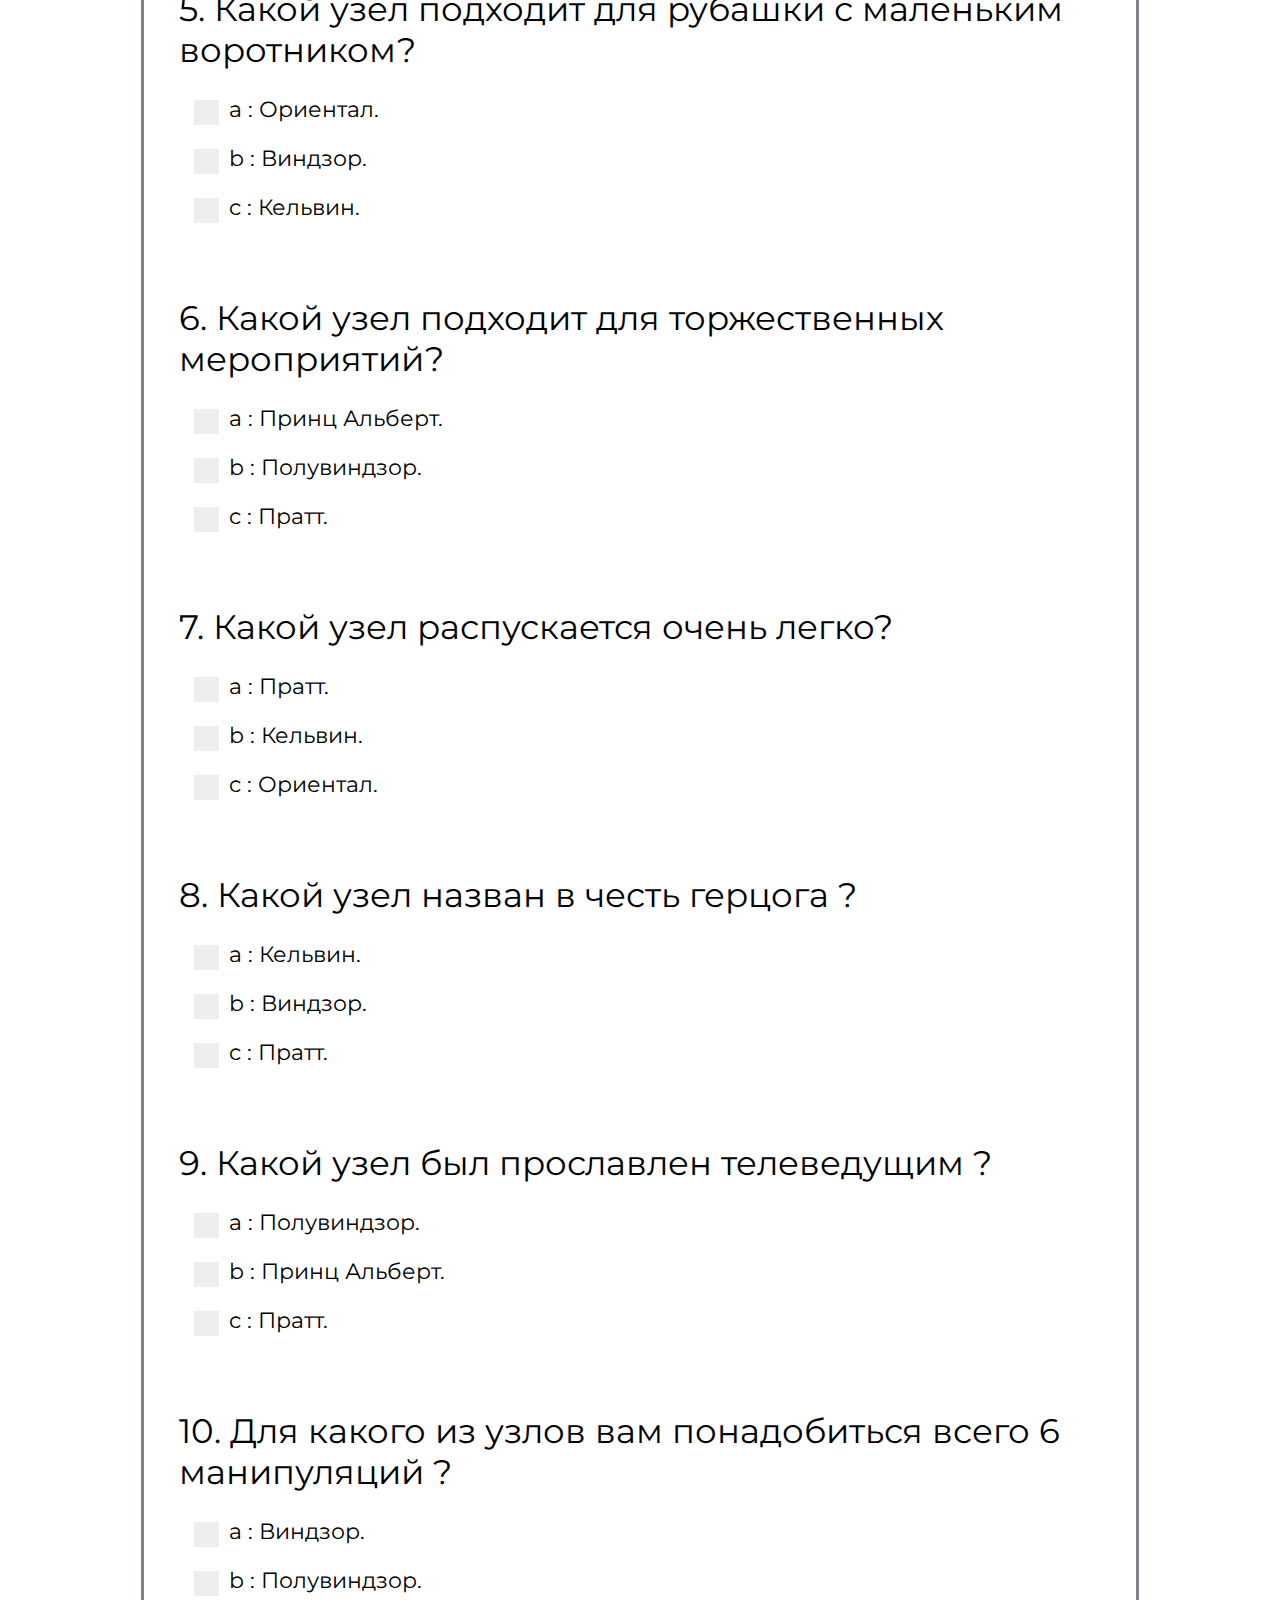
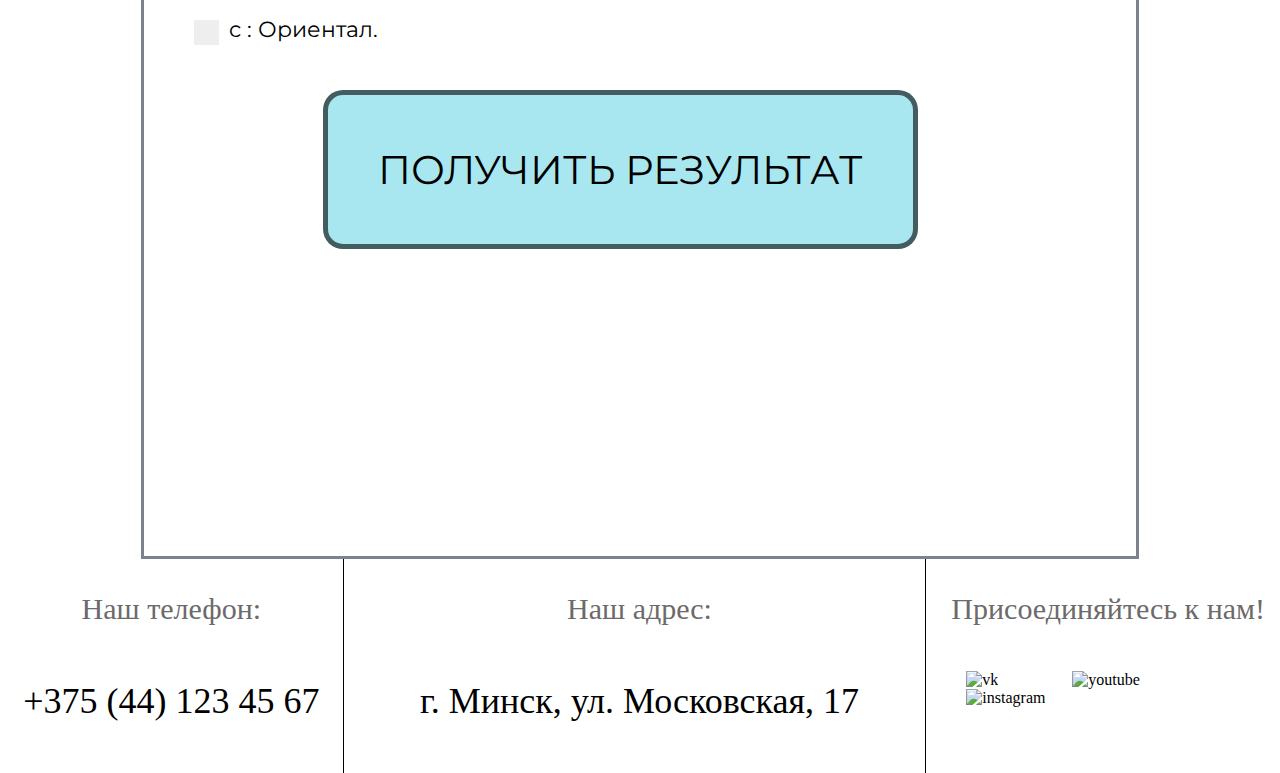
==== commit c0a26908: "Update index.html" ====
--- a/t1/index.html
+++ b/t1/index.html
@@ -12,28 +12,34 @@
 </head>
 
     <!-- навигация -->
-    <header>
-      <nav>
-        <div class="block1">
-          <div class="article">
-       <button class="article1">Статьи
-       </button>
-       <div class="article-content">
-          <a href="#article" class="article11">статья №1  </a>
-          <a href="#article" class="article11">статья №2  </a>
-          <a href="#article" class="article11">статья №3  </a>
-          <a href="#article" class="article11">статья №4  </a>
-          <a href="#article" class="article11">статья №5  </a>
-        </div>
-      </div>
-          <a href="#test">тесты</a>
-        </div>
-        <div class="block2">
-      <a href="#game" class="game">игра</a>
-      <a href="#contacts">контакты</a>
-        </div>
-      </nav>
-    </header>
+   
+   <header>
+  <nav>
+    <div class="block1">
+      <div class="article">
+   <button class="article1">Статьи
+   </button>
+   <div class="article-content">
+     <a href="st1/galstyki.html" class="article11">статья №1  </a>
+           <a href="st2/women.html" class="article11">статья №2  </a>
+           <a href="st3/kostymman.html" class="article11">статья №3  </a>
+           <a href="st4/serverovka.html" class="article11">статья №4  </a>
+           <a href="st5/man.html" class="article11">статья №5  </a>
+    </div>
+  </div>
+      <a href="#test">тесты</a>
+    </div>
+    <div class="logotip">
+      <img src="logotip.png" alt="fone" width="24%">
+
+  </div>
+    <div class="block2">
+  <a href="#game" class="game">игра</a>
+  <a href="#contacts">контакты</a>
+    </div>
+  </nav>
+</header>
+
   <body>
 	<div class="main">
   <h1>тест</h1>
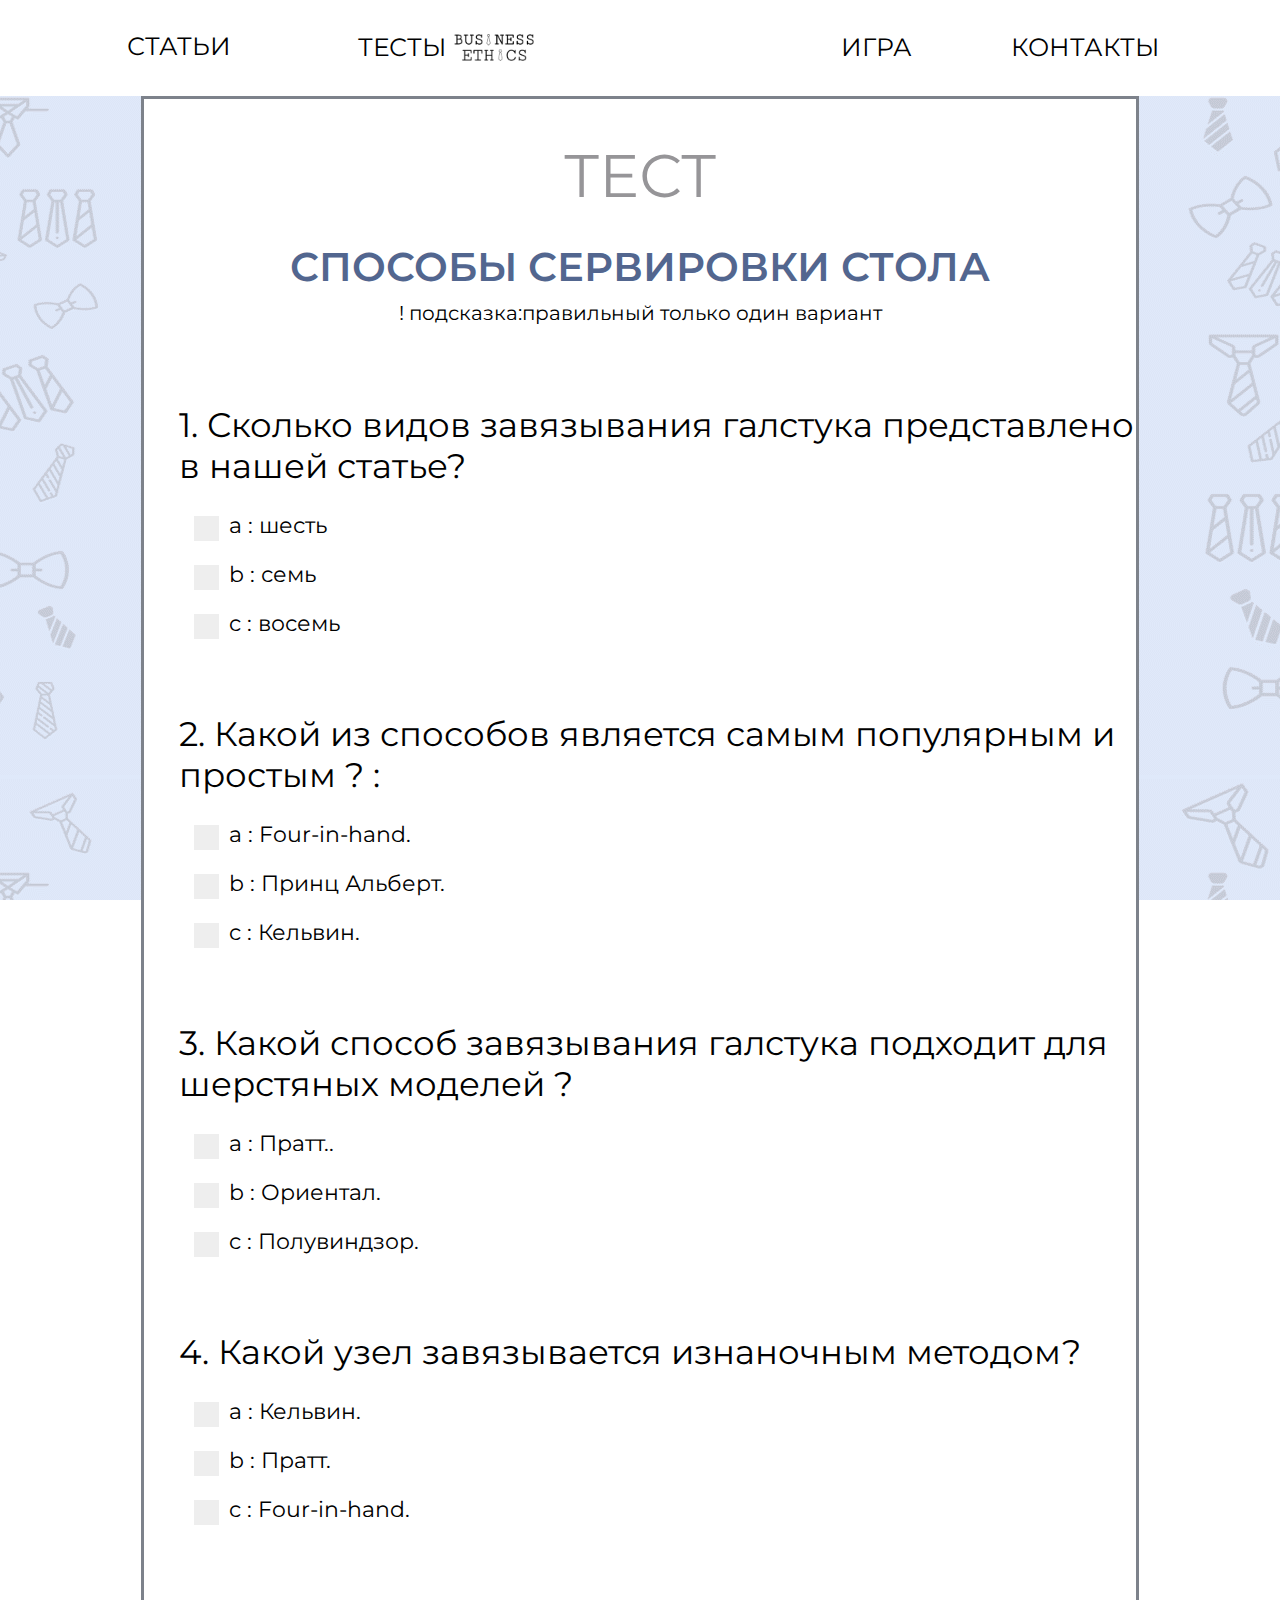
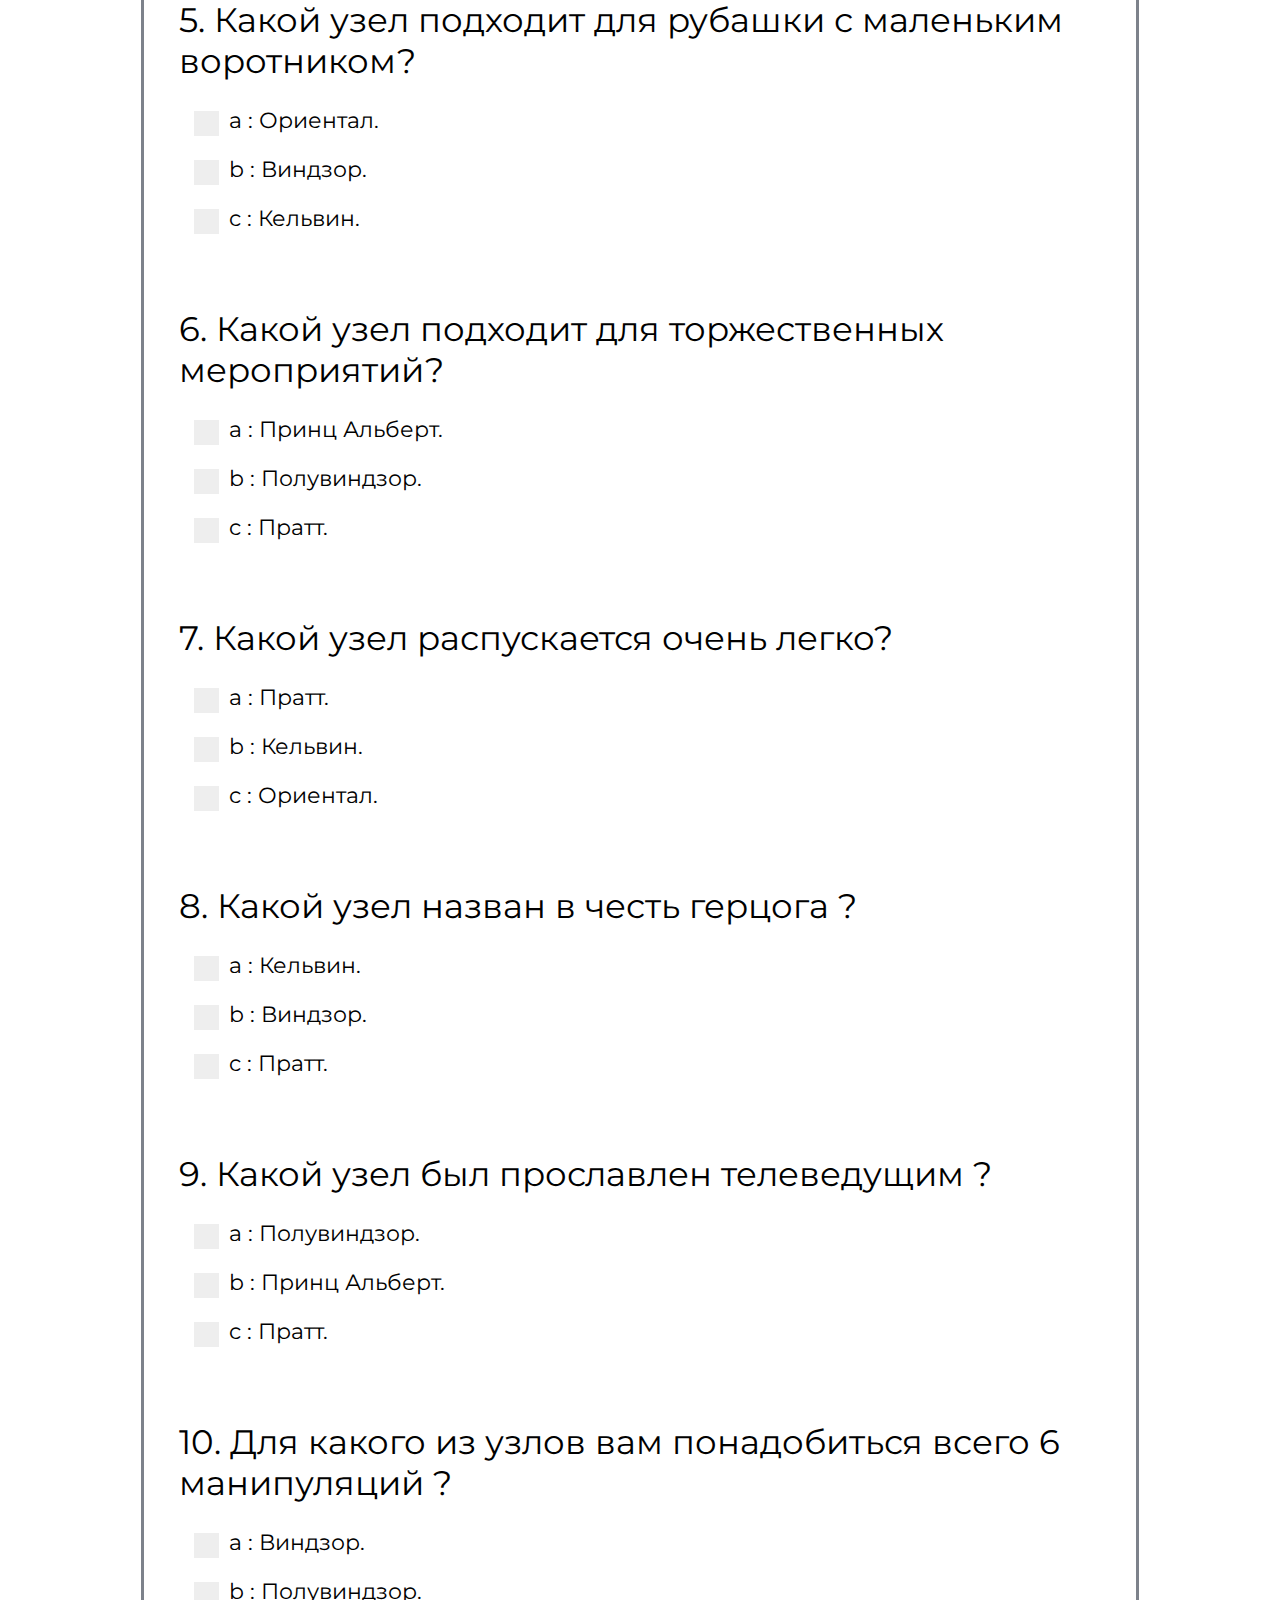
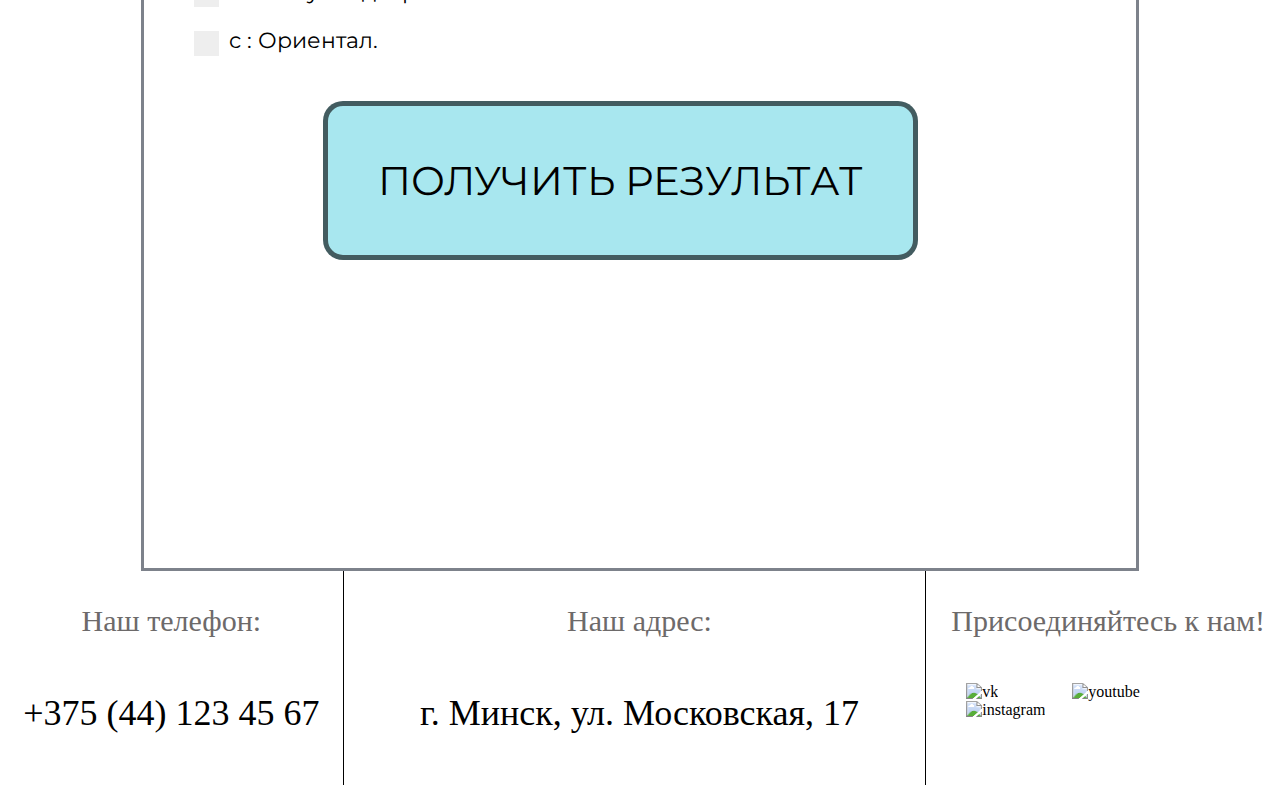
==== commit fa20c21b: "Update index.html" ====
--- a/t1/index.html
+++ b/t1/index.html
@@ -30,7 +30,7 @@
       <a href="#test">тесты</a>
     </div>
     <div class="logotip">
-      <img src="logotip.png" alt="fone" width="24%">
+      <img src="logotip.PNG" alt="fone" width="24%">
 
   </div>
     <div class="block2">
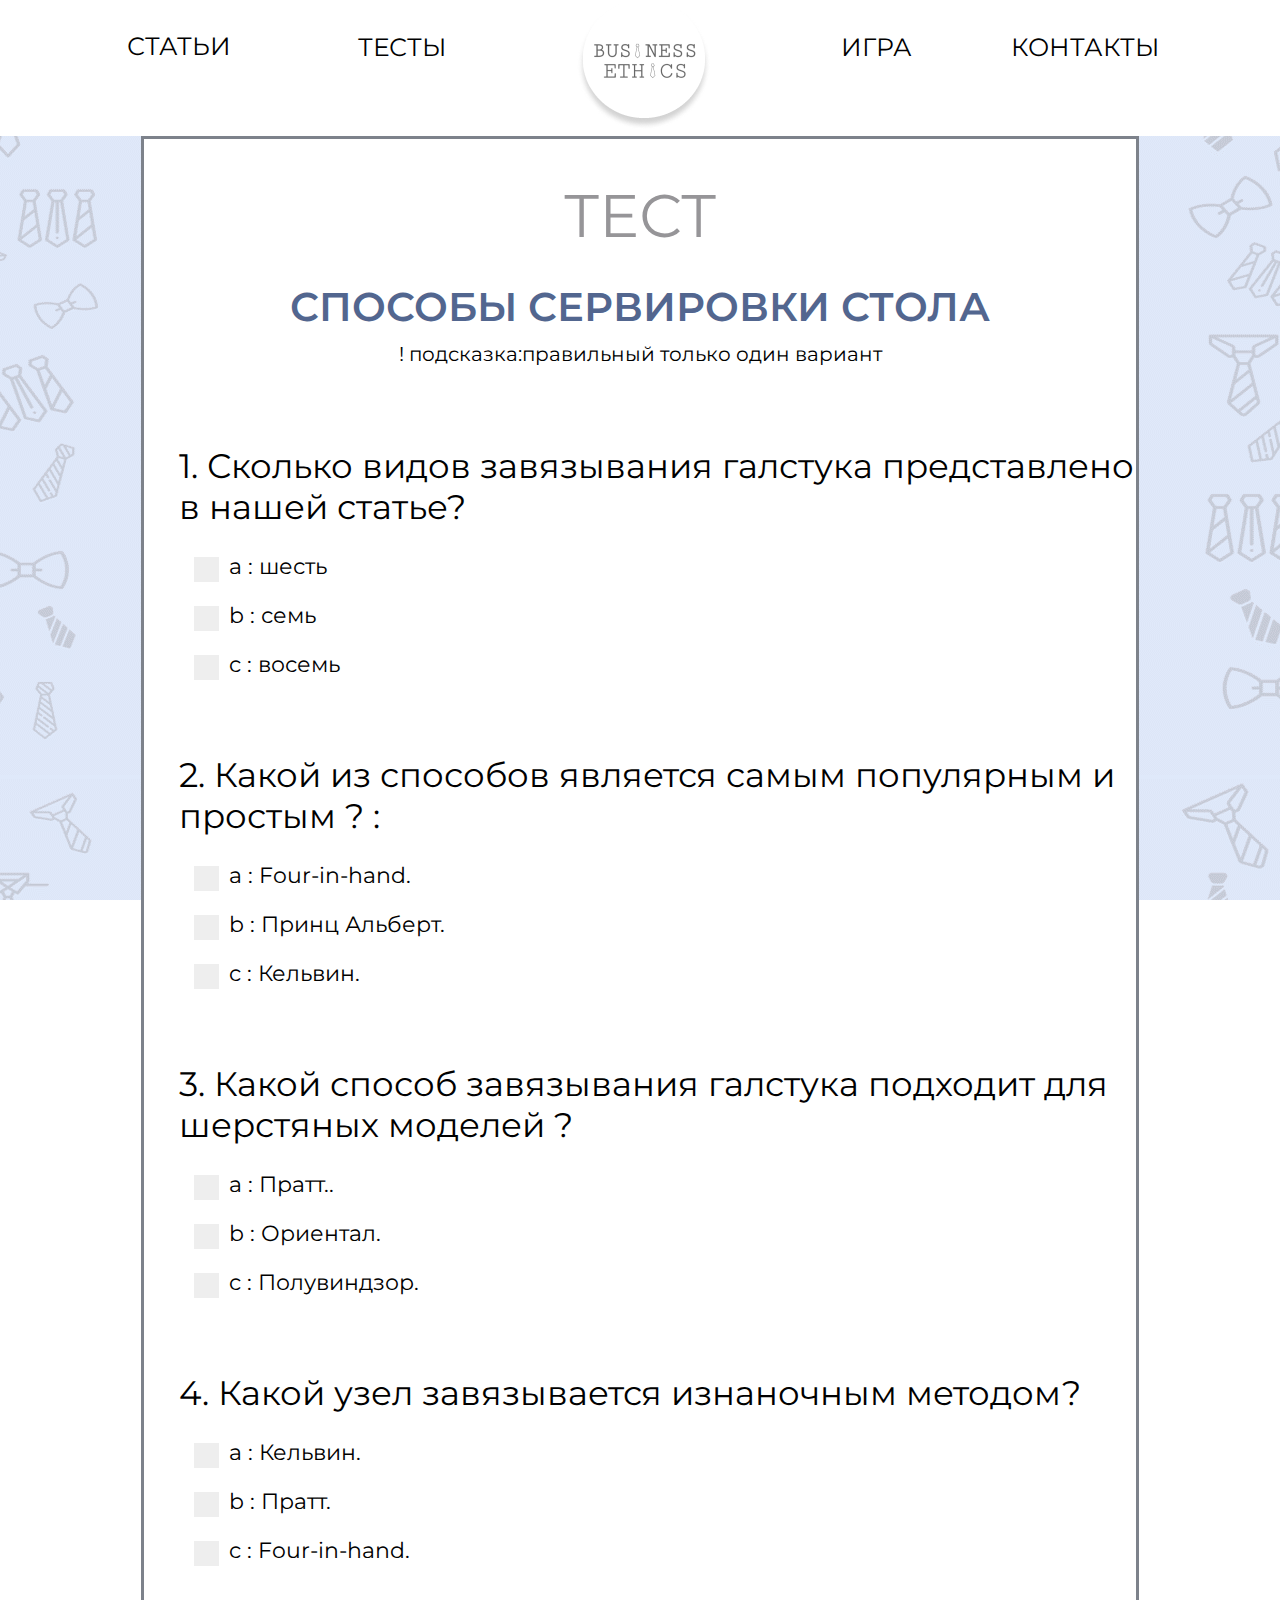
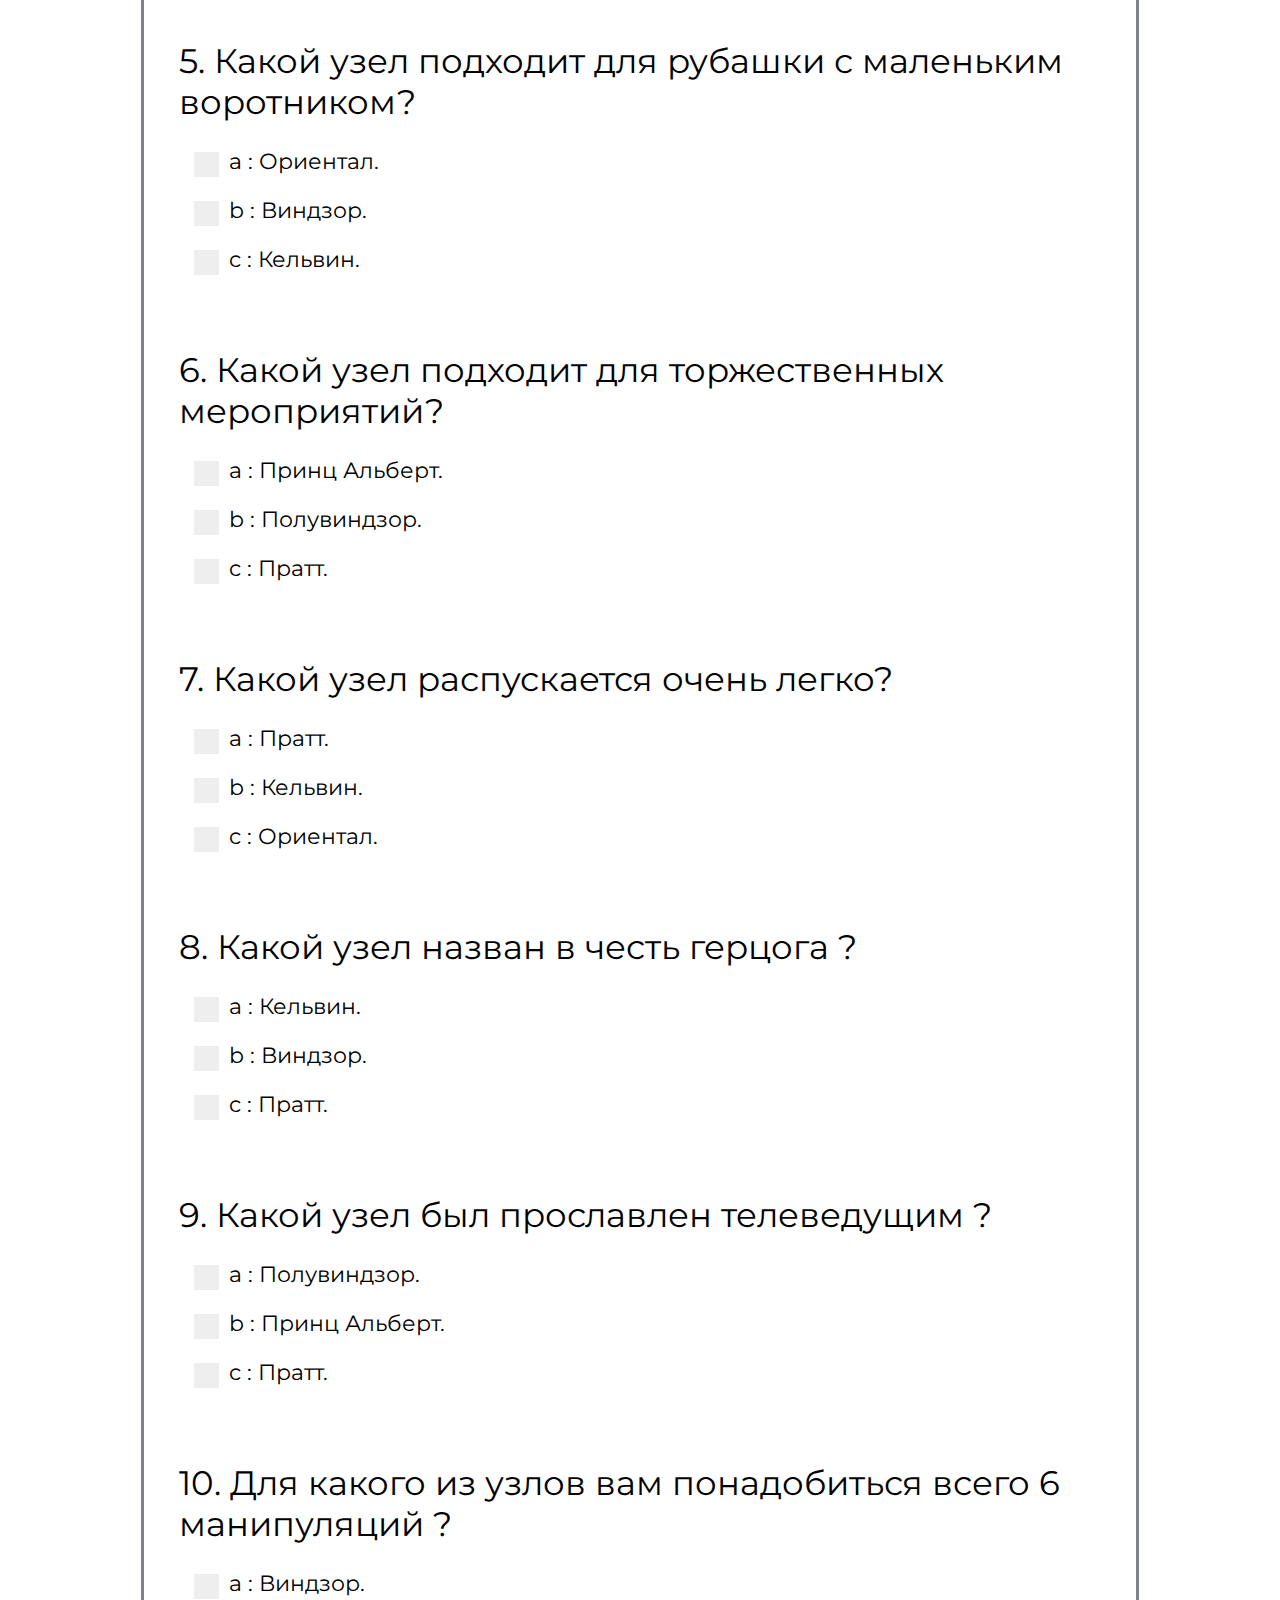
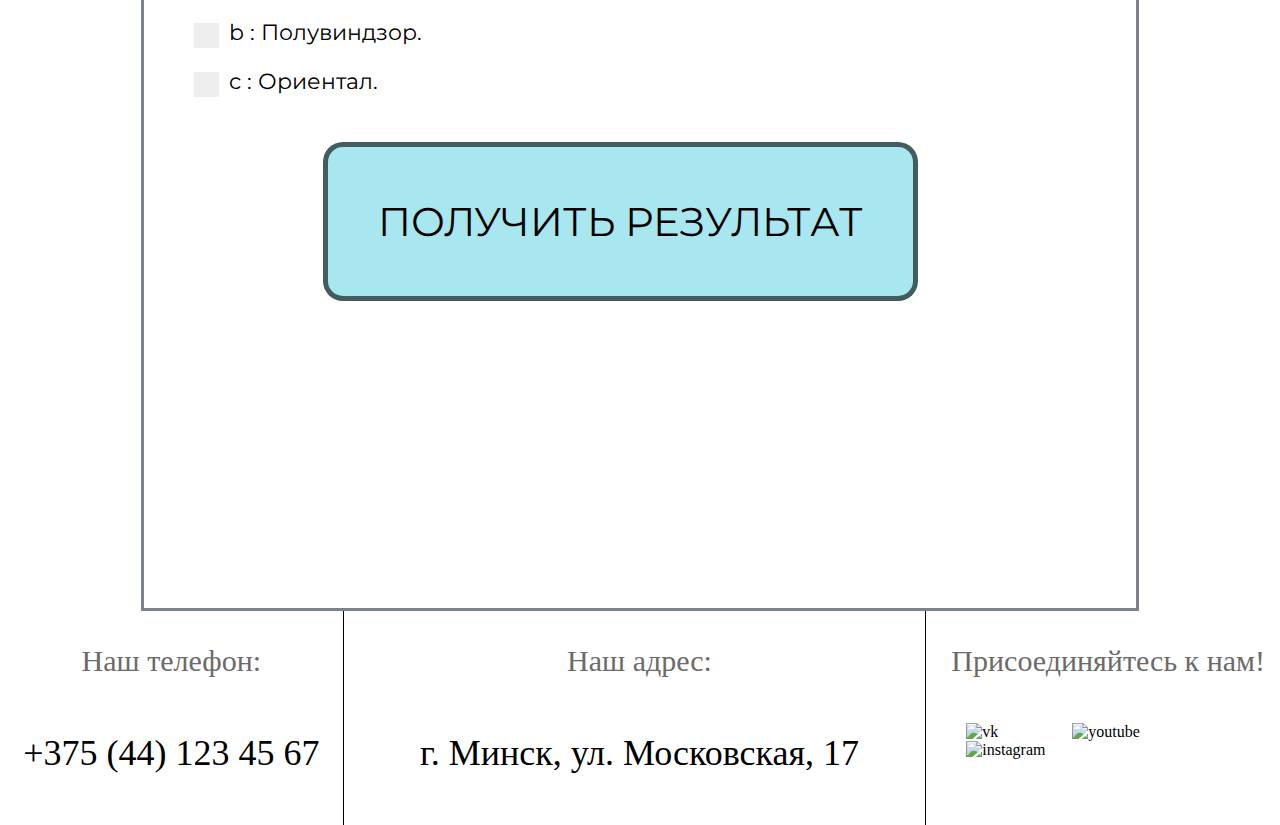
==== commit 6697b573: "Add files via upload" ====
--- a/t1/index.html
+++ b/t1/index.html
@@ -12,33 +12,35 @@
 </head>
 
     <!-- навигация -->
-   
-   <header>
-  <nav>
-    <div class="block1">
-      <div class="article">
-   <button class="article1">Статьи
-   </button>
-   <div class="article-content">
-     <a href="st1/galstyki.html" class="article11">статья №1  </a>
-           <a href="st2/women.html" class="article11">статья №2  </a>
-           <a href="st3/kostymman.html" class="article11">статья №3  </a>
-           <a href="st4/serverovka.html" class="article11">статья №4  </a>
-           <a href="st5/man.html" class="article11">статья №5  </a>
-    </div>
-  </div>
-      <a href="#test">тесты</a>
-    </div>
-    <div class="logotip">
-      <img src="logotip.PNG" alt="fone" width="24%">
 
-  </div>
-    <div class="block2">
-  <a href="#game" class="game">игра</a>
-  <a href="#contacts">контакты</a>
-    </div>
-  </nav>
-</header>
+    <header>
+      <nav>
+        <div class="block1">
+          <div class="article">
+       <button class="article1">Статьи
+       </button>
+       <div class="article-content">
+         <a href="../st1/galstyki.html" class="article11">статья №1  </a>
+         <a href="../st2/women.html" class="article11">статья №2  </a>
+         <a href="../st3/kostymman.html" class="article11">статья №3  </a>
+         <a href="../st4/serverovka.html" class="article11">статья №4  </a>
+         <a href="../st5/man.html" class="article11">статья №5  </a>
+      </div>
+      </div>
+          <a href="#test">тесты</a>
+        </div>
+      <div class="logo">
+
+        <a href="../index.html"><img src="../img_links/log.png" width="134" height="130"></a>
+
+      </div>
+        <div class="block2">
+      <a href="#game" class="game">игра</a>
+
+      <a href="../contacts/contacts.html">контакты</a>
+        </div>
+      </nav>
+    </header>
 
   <body>
 	<div class="main">
--- a/t1/style.css
+++ b/t1/style.css
@@ -81,6 +81,11 @@
 .answers label{
   display: block;
 }
+
+.logotip{
+  margin-left: 240px;
+}
+
 
 #submit{
   font-family: 'Montserrat';
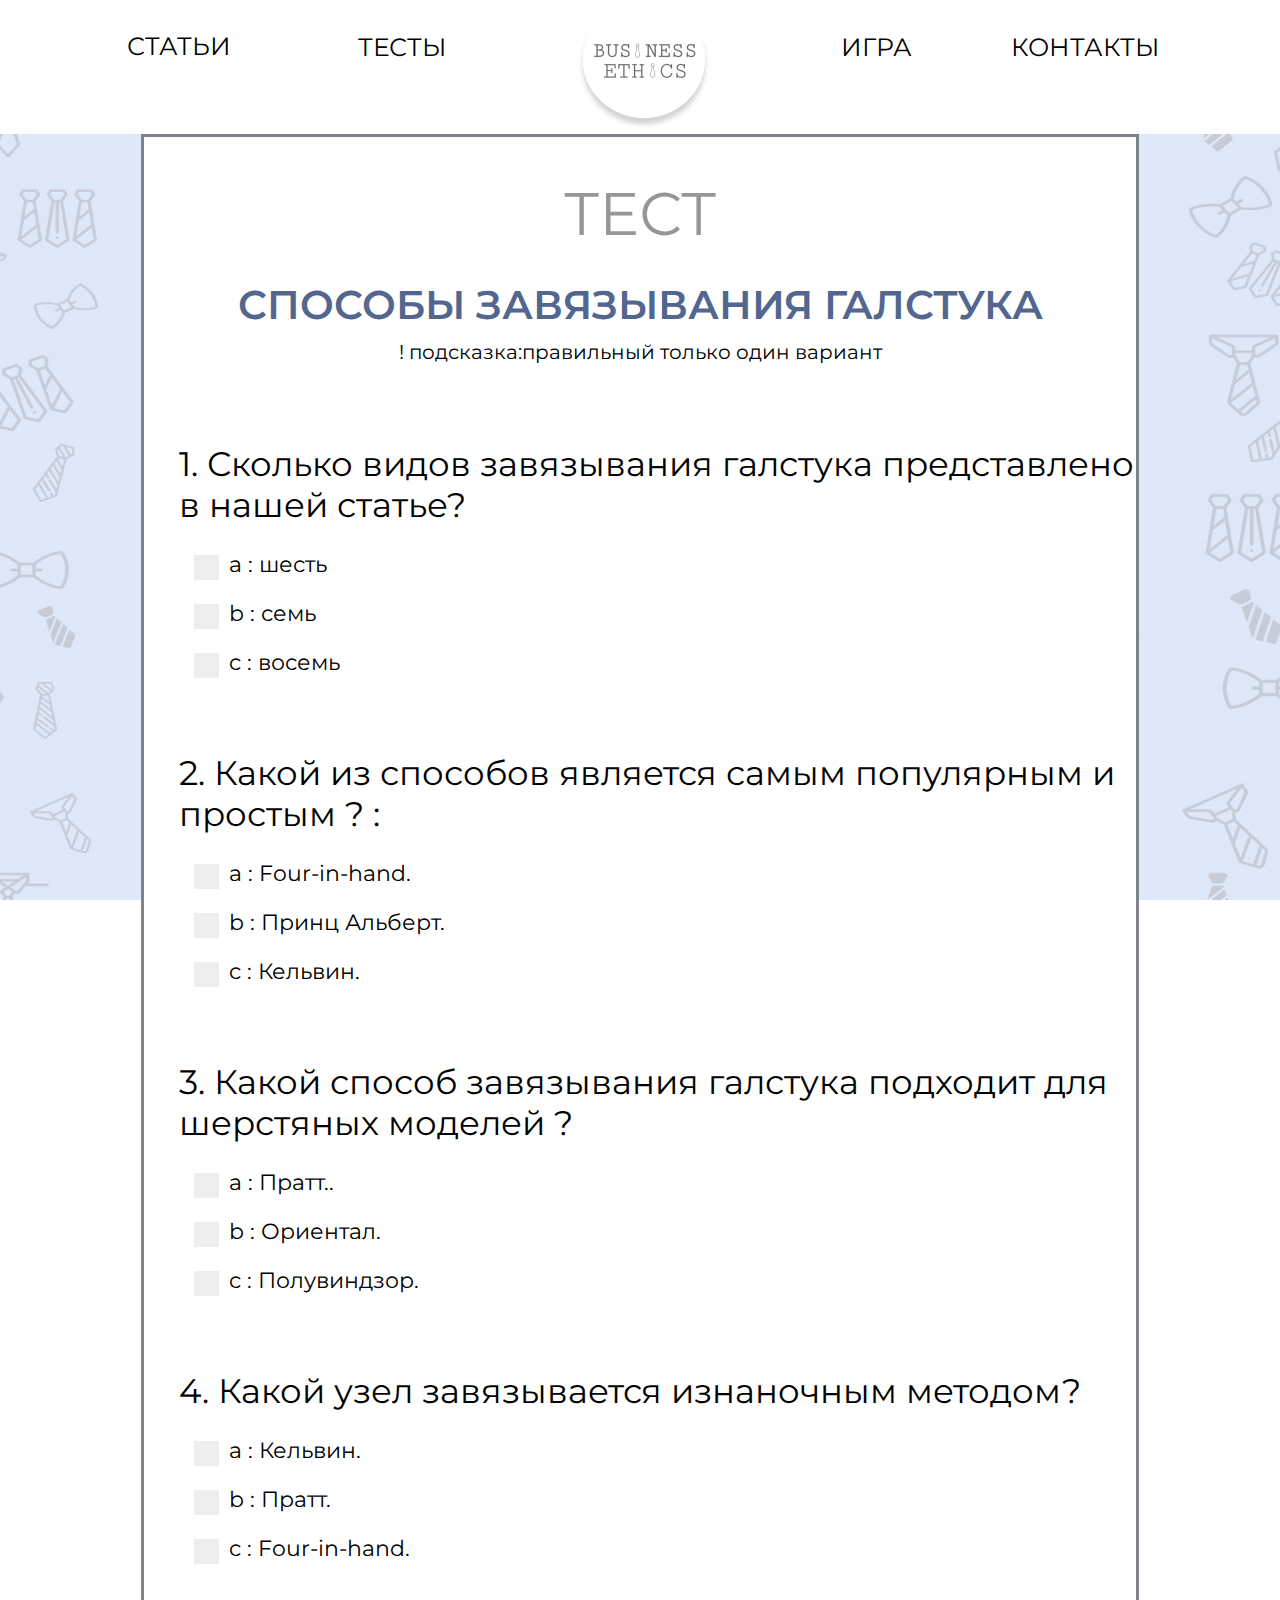
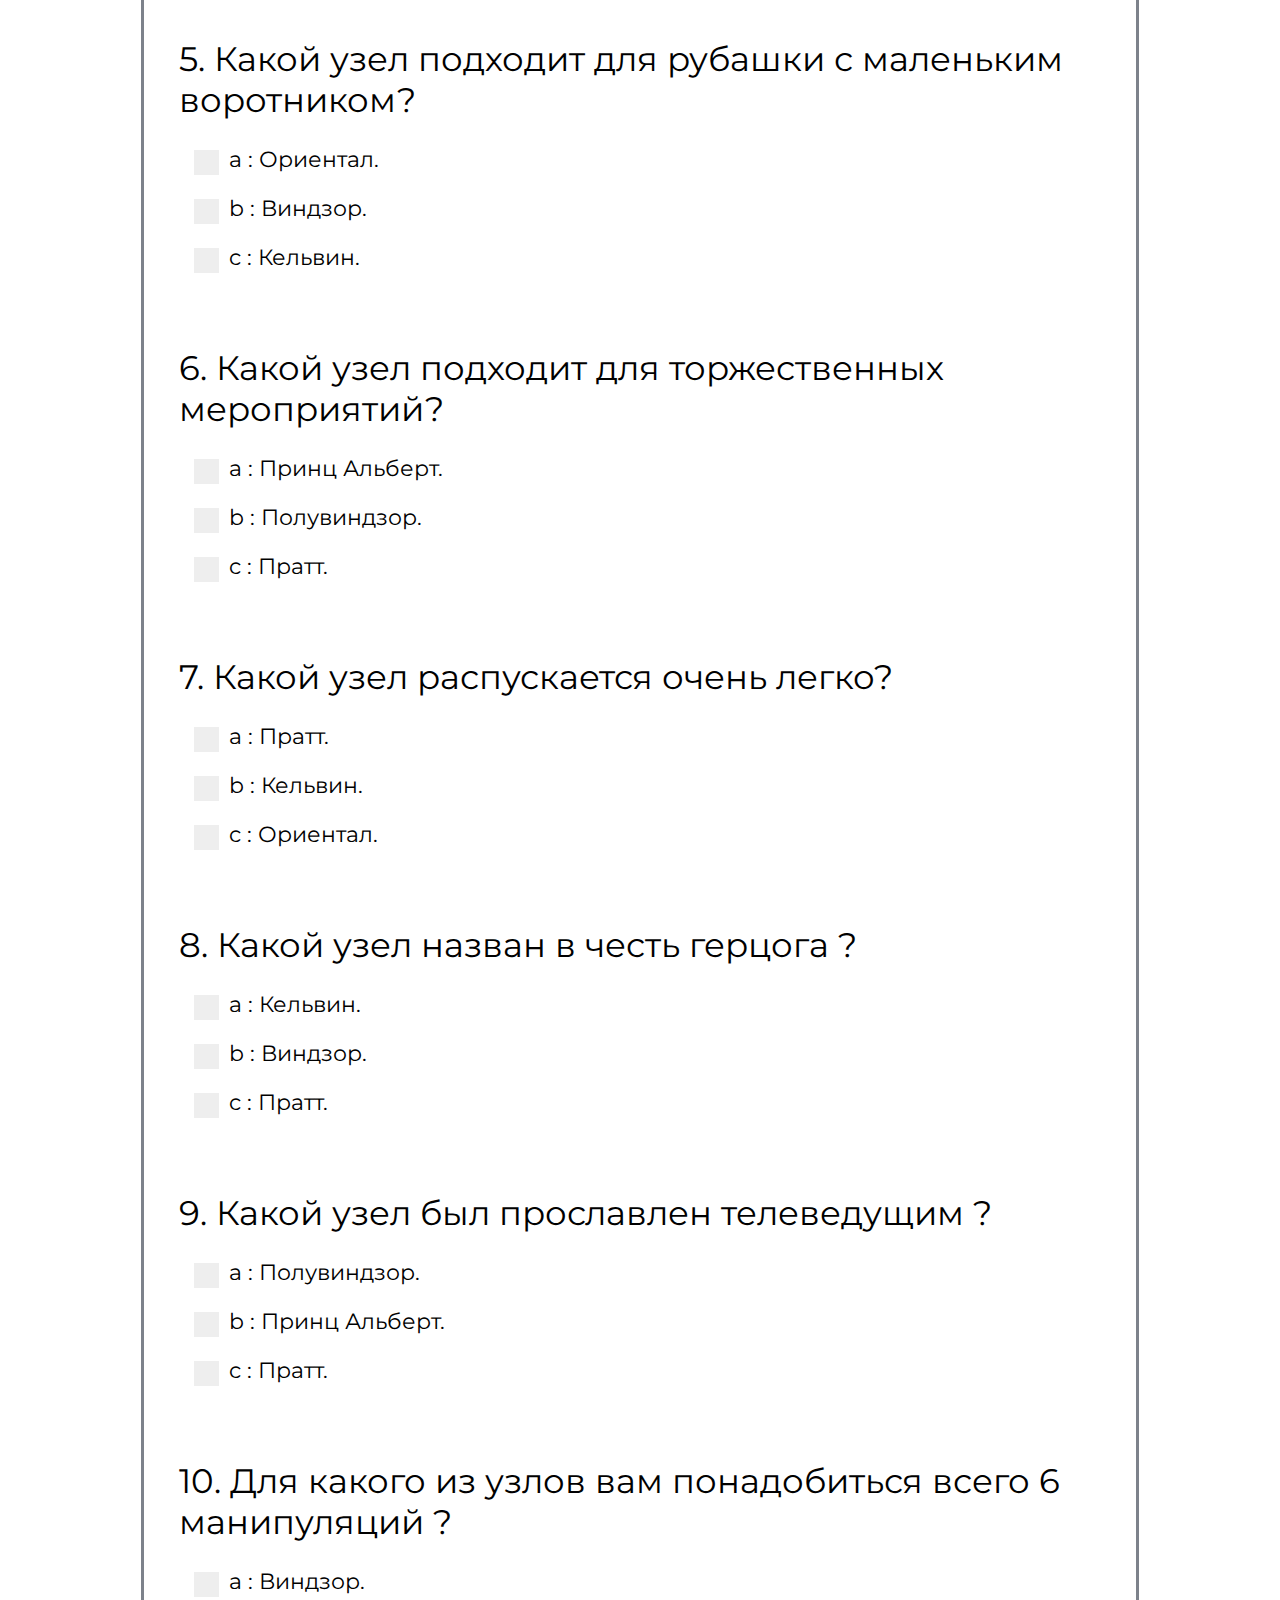
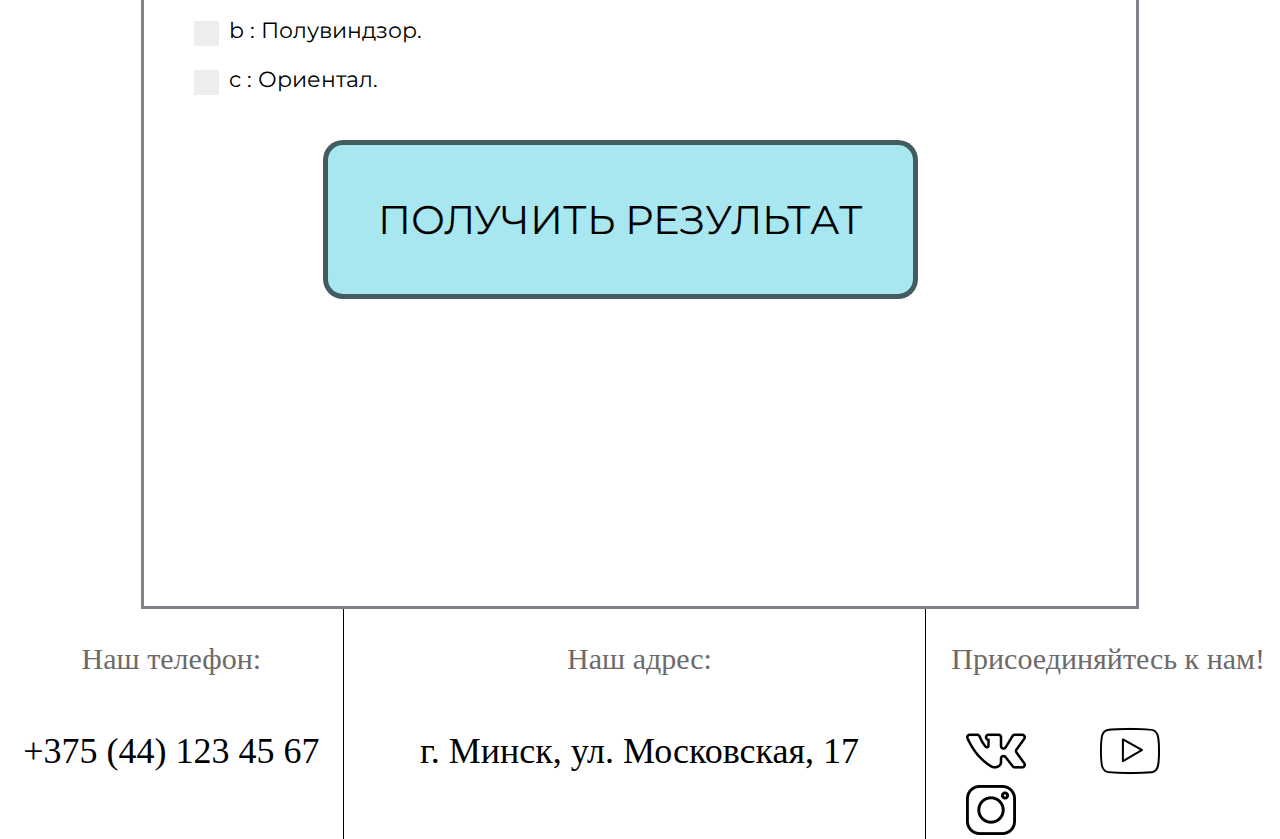
==== commit 39b97be7: "Add files via upload" ====
--- a/t1/index.html
+++ b/t1/index.html
@@ -12,40 +12,36 @@
 </head>
 
     <!-- навигация -->
-
     <header>
-      <nav>
-        <div class="block1">
-          <div class="article">
-       <button class="article1">Статьи
-       </button>
+  	  <nav>
+  	    <div class="block1">
+  	      <div class="article">
+  	   <button class="article1">Статьи
+  	   </button>
        <div class="article-content">
          <a href="../st1/galstyki.html" class="article11">статья №1  </a>
          <a href="../st2/women.html" class="article11">статья №2  </a>
          <a href="../st3/kostymman.html" class="article11">статья №3  </a>
          <a href="../st4/serverovka.html" class="article11">статья №4  </a>
          <a href="../st5/man.html" class="article11">статья №5  </a>
-      </div>
-      </div>
-          <a href="#test">тесты</a>
         </div>
-      <div class="logo">
-
-        <a href="../index.html"><img src="../img_links/log.png" width="134" height="130"></a>
-
-      </div>
-        <div class="block2">
-      <a href="#game" class="game">игра</a>
-
-      <a href="../contacts/contacts.html">контакты</a>
-        </div>
-      </nav>
-    </header>
+  	  </div>
+  	      <a href="#test">тесты</a>
+  	    </div>
+  		<div class="logo">
+  			<img src="../img_links/log.png" width="134" height="130" >
+  		</div>
+  	    <div class="block2">
+  	  <a href="#game" class="game">игра</a>
+  	  <a href="../contacts/contacts.html">контакты</a>
+  	    </div>
+  	  </nav>
+  	</header>
 
   <body>
 	<div class="main">
   <h1>тест</h1>
-  <h2>СПОСОБЫ СЕРВИРОВКИ СТОЛА</h2>
+  <h2>СПОСОБЫ ЗАВЯЗЫВАНИЯ ГАЛСТУКА</h2>
   <h3>! подсказка:правильный только один вариант</h3>
   <div id="quiz"></div>
   <button id="submit">Получить результат </button>
@@ -65,9 +61,9 @@
     </div>
     <div class="block2">
       <p class="stage1">Присоединяйтесь к нам!</p>
-      <img src="vk.png" alt="vk">
-      <img src="youtube.png" alt="youtube">
-      <img src="instagram.png" alt="instagram" class="instagram">
+      <img src="../img_links/vk.png" alt="vk">
+      <img src="../img_links/youtube.png" alt="youtube">
+      <img src="../img_links/instagram.png" alt="instagram" class="instagram">
 
 
     </div>
